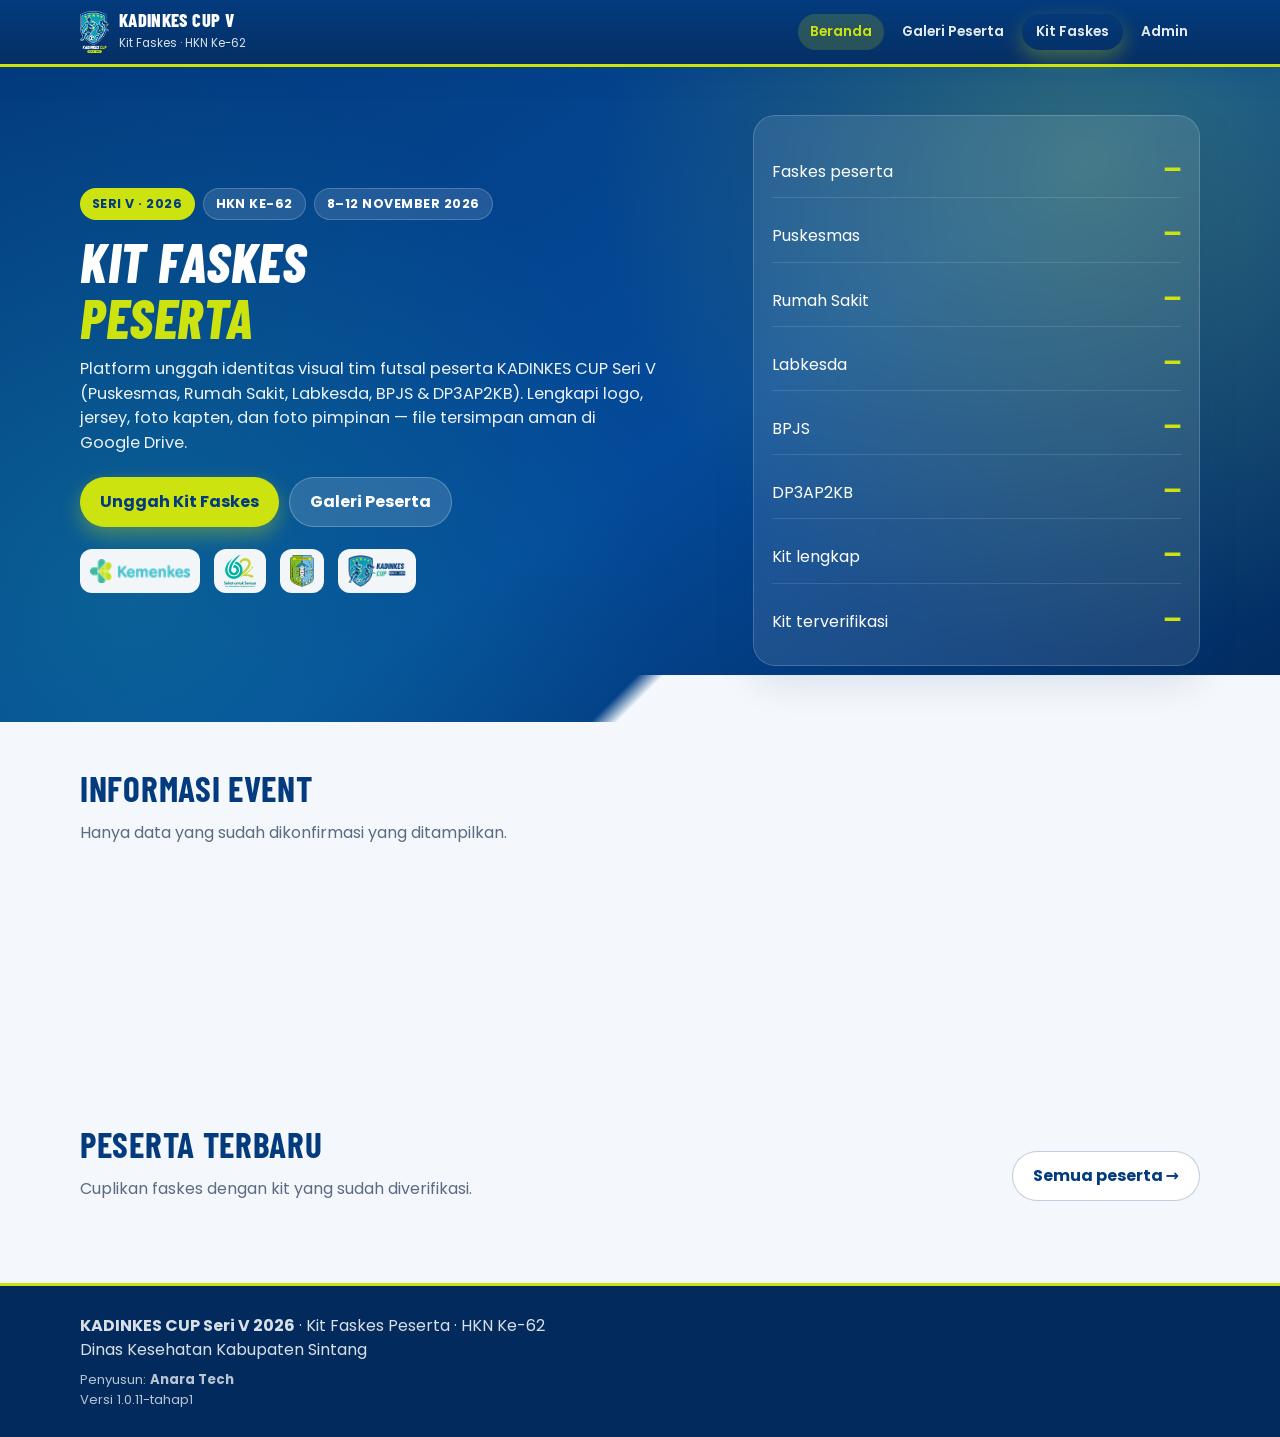
==== index.html @ 978734a3 "v1.0.11: admin Edit data+gambar (PIN) + Ganti/Hapus gambar" ====
<!doctype html>
<html lang="id">
<head>
<meta charset="utf-8">
<meta name="viewport" content="width=device-width,initial-scale=1,viewport-fit=cover">
<meta name="theme-color" content="#033B7E">
<meta http-equiv="Cache-Control" content="no-cache, no-store, must-revalidate">
<meta http-equiv="Pragma" content="no-cache">
<meta http-equiv="Expires" content="0">
<meta name="description" content="Kit Faskes Peserta KADINKES CUP Seri V 2026 — unggah logo, jersey, foto kapten & multi kepala/pimpinan">
<title>Kit Faskes · KADINKES CUP Seri V 2026</title>
<link rel="preconnect" href="https://fonts.googleapis.com">
<link rel="preconnect" href="https://fonts.gstatic.com" crossorigin>
<link href="https://fonts.googleapis.com/css2?family=Barlow+Condensed:ital,wght@0,600;0,800;1,800&family=Poppins:wght@400;500;600;700&display=swap" rel="stylesheet">
<link rel="stylesheet" href="css/app.css?v=1.0.11">
<link rel="icon" href="icons/favicon.png" type="image/png">
<link rel="apple-touch-icon" href="icons/icon-192.png">
<link rel="manifest" href="manifest.webmanifest">
</head>
<body>
<div id="demoBanner" class="demo-banner" hidden>MODE DEMO / CONTOH — data tidak tersimpan ke server. Hubungkan API Apps Script untuk produksi.</div>

<header class="topbar">
  <div class="container topbar-inner">
    <a class="brand" href="#/" data-nav>
      <img src="assets/kc5_sm.png" alt="Logo KADINKES CUP">
      <div class="brand-text">
        <strong>KADINKES CUP V</strong>
        <span>Kit Faskes · HKN Ke-62</span>
      </div>
    </a>
    <button class="menu-toggle" id="menuToggle" type="button" aria-label="Menu">☰</button>
    <nav class="nav-links" id="navLinks">
      <a href="#/" data-nav>Beranda</a>
      <a href="#/galeri" data-nav>Galeri Peserta</a>
      <a href="#/kit" data-nav class="btn btn-primary" style="padding:8px 14px">Kit Faskes</a>
      <a href="admin.html">Admin</a>
    </nav>
  </div>
</header>

<main>
  <!-- BERANDA -->
  <section class="view active" id="view-home">
    <div class="hero">
      <div class="container hero-grid">
        <div>
          <div class="pill-row">
            <span class="pill">Seri V · 2026</span>
            <span class="pill ghost">HKN Ke-62</span>
            <span class="pill ghost" id="pillTanggal">8–12 November 2026</span>
          </div>
          <h1>Kit Faskes<br><em>Peserta</em></h1>
          <p class="lead" id="heroLead">
            Platform unggah identitas visual tim futsal peserta KADINKES CUP Seri V
            (Puskesmas, Rumah Sakit, Labkesda, BPJS &amp; DP3AP2KB). Lengkapi logo, jersey, foto kapten,
            dan foto pimpinan — file tersimpan aman di Google Drive.
          </p>
          <div class="hero-actions">
            <a class="btn btn-primary" href="#/kit" data-nav>Unggah Kit Faskes</a>
            <a class="btn btn-secondary" href="#/galeri" data-nav>Galeri Peserta</a>
          </div>
          <div class="logo-strip" aria-label="Logo mitra">
            <img src="assets/kemenkes_sm.png" alt="Kemenkes">
            <img src="assets/hkn62_sm.png" alt="HKN Ke-62 — Sehat untuk Semua">
            <img src="assets/sintang_sm.png" alt="Pemda Sintang">
            <img src="assets/kc5_h_sm.png" alt="KADINKES CUP">
          </div>
        </div>
        <aside class="hero-card reveal in">
          <div class="stat"><span>Faskes peserta</span><b id="statTotal">—</b></div>
          <div class="stat"><span>Puskesmas</span><b id="statPk">—</b></div>
          <div class="stat"><span>Rumah Sakit</span><b id="statRs">—</b></div>
          <div class="stat"><span>Labkesda</span><b id="statLabkesda">—</b></div>
          <div class="stat"><span>BPJS</span><b id="statBpjs">—</b></div>
          <div class="stat"><span>DP3AP2KB</span><b id="statDp3">—</b></div>
          <div class="stat"><span>Kit lengkap</span><b id="statKit">—</b></div>
          <div class="stat"><span>Kit terverifikasi</span><b id="statOk">—</b></div>
        </aside>
      </div>
    </div>

    <section class="block">
      <div class="container">
        <div class="section-head">
          <h2>Informasi Event</h2>
          <p>Hanya data yang sudah dikonfirmasi yang ditampilkan.</p>
        </div>
        <div class="grid-3 stagger">
          <article class="feature reveal">
            <div class="ico">01</div>
            <h3>Tanggal</h3>
            <p id="infoTanggal"><strong>8–12 November 2026</strong><br>Jadwal pertandingan utama: 8 &amp; 9 November 2026.</p>
          </article>
          <article class="feature reveal">
            <div class="ico">02</div>
            <h3>Peserta</h3>
            <p>Tim futsal dari <strong>Puskesmas</strong>, <strong>Rumah Sakit</strong>, <strong>Labkesda</strong>, <strong>BPJS</strong>, dan <strong>DP3AP2KB</strong> peserta KADINKES CUP.</p>
          </article>
          <article class="feature reveal">
            <div class="ico">03</div>
            <h3>Isi Kit Faskes</h3>
            <p>Wajib: logo tim, jersey utama, foto kapten, foto kepala/pimpinan (bisa lebih dari satu untuk tim gabungan). Opsional: jersey cadangan.</p>
          </article>
        </div>
      </div>
    </section>

    <section class="block" style="padding-top:0">
      <div class="container">
        <div class="section-head" style="display:flex;justify-content:space-between;align-items:end;gap:12px;flex-wrap:wrap">
          <div>
            <h2>Peserta Terbaru</h2>
            <p>Cuplikan faskes dengan kit yang sudah diverifikasi.</p>
          </div>
          <a class="btn btn-outline" href="#/galeri" data-nav>Semua peserta →</a>
        </div>
        <div class="grid-3 stagger" id="homeTeams"></div>
      </div>
    </section>
  </section>

  <!-- GALERI -->
  <section class="view" id="view-galeri">
    <section class="block">
      <div class="container">
        <div class="section-head">
          <h2>Galeri Peserta</h2>
          <p>Cari faskes dan lihat kelengkapan kit.</p>
        </div>
        <div class="form-card" style="margin-bottom:16px">
          <div class="form-grid">
            <label class="field">Cari nama tim / instansi
              <input type="text" id="qSearch" placeholder="Ketik untuk mencari…">
            </label>
            <label class="field">Jenis instansi
              <select id="qJenis">
                <option value="">Semua</option>
                <option value="Puskesmas">Puskesmas</option>
                <option value="RS">Rumah Sakit</option>
                <option value="Labkesda">Labkesda</option>
                <option value="BPJS">BPJS</option>
                <option value="DP3AP2KB">DP3AP2KB</option>
              </select>
            </label>
            <label class="field">Kategori tim
              <select id="qKategori">
                <option value="">Semua</option>
                <option value="Putra">Putra</option>
                <option value="Putri">Putri</option>
                <option value="__empty">Belum diisi</option>
              </select>
            </label>
          </div>
        </div>
        <div class="grid-3 stagger" id="galeriTeams"></div>
        <div class="empty" id="galeriEmpty" hidden>Belum ada peserta yang cocok.</div>
      </div>
    </section>
  </section>

  <!-- DETAIL -->
  <section class="view" id="view-detail">
    <section class="block">
      <div class="container" id="detailBox">
        <div class="empty">Memuat detail kit…</div>
      </div>
    </section>
  </section>


  <!-- KIT FORM -->
  <section class="view" id="view-daftar">
    <section class="block">
      <div class="container" style="max-width:min(860px,100%)">
        <div class="section-head">
          <h2>Formulir Kit Faskes</h2>
          <p>Unggah atau perbarui identitas visual tim. Foto dikompres di perangkat Anda sebelum dikirim.</p>
        </div>
        <div class="alert alert-info" id="daftarHint">
          Unggah kit baru, atau buka <strong>Galeri → Edit Kit</strong> untuk memperbarui data selama belum diverifikasi (tanpa data ganda).
        </div>
        <form class="form-card" id="formDaftar" novalidate>
          <input type="hidden" name="teamId" id="teamId" value="">
          <div class="form-grid">
            <label class="field">Jenis instansi *
              <select name="jenisInstansi" required>
                <option value="">— pilih —</option>
                <option value="Puskesmas">Puskesmas</option>
                <option value="RS">Rumah Sakit</option>
                <option value="Labkesda">Labkesda</option>
                <option value="BPJS">BPJS</option>
                <option value="DP3AP2KB">DP3AP2KB</option>
              </select>
            </label>
            <label class="field">Nama instansi *
              <input type="text" name="namaInstansi" required maxlength="120" placeholder="UPTD Puskesmas / RSUD …">
            </label>
            <label class="field">Nama tim *
              <input type="text" name="namaTim" required maxlength="80" placeholder="Contoh: FC Nakes …">
            </label>
            <label class="field">Kategori tim *
              <select name="kategoriTim" id="kategoriTim" required>
                <option value="">— pilih —</option>
                <option value="Putra">Putra</option>
                <option value="Putri">Putri (Wanita)</option>
              </select>
              <span class="hint">Wajib. Tim putri pilih Putri.</span>
            </label>
            <label class="field">Nama kapten *
              <input type="text" name="namaKapten" required maxlength="80">
            </label>
            <label class="field">Nama kontak / manajer *
              <input type="text" name="kontakNama" required maxlength="80">
            </label>
            <label class="field">Nomor WA kontak *
              <input type="tel" name="kontakWA" required maxlength="20" placeholder="08xxxxxxxxxx">
              <span class="hint">Aktif untuk konfirmasi panitia</span>
            </label>
            <label class="field">Warna jersey utama
              <input type="text" name="warnaJersey" maxlength="60" placeholder="Navy & Lime">
            </label>
            <label class="field full">Catatan (opsional)
              <input type="text" name="catatan" maxlength="200" placeholder="Catatan tambahan — mis. keterangan tim putri, dll.">
              <span class="hint">Bukan pengganti Kategori Tim. Untuk catatan bebas (termasuk info tim putri).</span>
            </label>

            <div class="full kepala-section">
              <div class="kepala-head">
                <strong style="color:var(--navy)">Kepala / Pimpinan (bisa lebih dari satu)</strong>
                <span class="hint" style="display:block;margin-top:4px">Untuk tim gabungan, tambah pimpinan tiap faskes asal. Maksimal 5.</span>
              </div>
              <label class="check-row" style="margin:10px 0 8px">
                <input type="checkbox" name="timGabungan" id="chkTimGabungan" value="1">
                <span>Tim gabungan (lebih dari satu faskes/instansi)</span>
              </label>
              <label class="field full" id="anggotaWrap" hidden>
                Daftar faskes / instansi anggota *
                <textarea name="anggotaFaskes" id="anggotaFaskes" rows="2" maxlength="400" placeholder="Contoh: Puskesmas A, Puskesmas B, RS C"></textarea>
                <span class="hint">Tampil di kartu &amp; detail kit</span>
              </label>
              <div id="kepalaList" class="kepala-list" aria-live="polite"></div>
              <button type="button" class="btn btn-outline" id="btnAddKepala" style="margin-top:8px">+ Tambah Kepala/Pimpinan</button>
            </div>

            <div class="full"><strong style="color:var(--navy)">Unggah aset kit</strong>
              <span style="display:block;color:var(--muted);font-size:.82rem;font-weight:500">JPG/PNG/WebP · dikompres otomatis (maks ±1600px). Saat memperbarui, kosongkan file yang tidak diubah.</span>
            </div>

            <div class="upload" data-upload="fotoKapten">
              <img class="preview" alt="Preview kapten">
              <div class="lbl">📷 Foto Kapten *</div>
              <div class="name"></div>
              <input type="file" accept="image/jpeg,image/png,image/webp">
              <div class="progress"><i></i></div>
            </div>
            <div class="upload" data-upload="logo">
              <img class="preview" alt="Preview logo">
              <div class="lbl">🛡️ Logo Tim * (PNG transparan boleh)</div>
              <div class="name"></div>
              <input type="file" accept="image/jpeg,image/png,image/webp">
              <div class="progress"><i></i></div>
            </div>
            <div class="upload" data-upload="jerseyUtama">
              <img class="preview" alt="Preview jersey">
              <div class="lbl">👕 Foto / Desain Jersey Utama *</div>
              <div class="name"></div>
              <input type="file" accept="image/jpeg,image/png,image/webp">
              <div class="progress"><i></i></div>
            </div>
            <div class="upload" data-upload="jerseyCadangan">
              <img class="preview" alt="Preview jersey cadangan">
              <div class="lbl">👕 Jersey Cadangan (opsional)</div>
              <div class="name"></div>
              <input type="file" accept="image/jpeg,image/png,image/webp">
              <div class="progress"><i></i></div>
            </div>

          </div>

          <div id="formMsg" hidden></div>
          <div class="form-actions">
            <button type="submit" class="btn btn-navy" id="btnSubmit">Kirim Kit Faskes</button>
            <button type="reset" class="btn btn-outline" id="btnReset">Reset</button>
          </div>
        </form>
      </div>
    </section>
  </section>
</main>

<footer class="footer">
  <div class="container">
    <strong>KADINKES CUP Seri V 2026</strong> · Kit Faskes Peserta · HKN Ke-62<br>
    Dinas Kesehatan Kabupaten Sintang
    <div class="credits">
      Penyusun: <strong>Anara Tech</strong><br>
      Versi <span id="versiLabel">1.0.11</span>
    </div>
  </div>
</footer>

<script src="js/config.js?v=1.0.11"></script>
<script src="js/demo-data.js?v=1.0.11"></script>
<script src="js/api.js?v=1.0.11"></script>
<script src="js/app.js?v=1.0.11"></script>
</body>
</html>
---- css/app.css ----
/* KADINKES CUP Seri V — Futsal Tim App
   Palet: navy #033B7E · lime #CCE310 · teal #1AA6A0 */
:root {
  --navy: #033B7E;
  --navy-2: #052f63;
  --navy-deep: #022a5c;
  --lime: #CCE310;
  --lime-2: #b8cd0e;
  --teal: #1AA6A0;
  --teal-hkn: #02B7A5;
  --white: #ffffff;
  --fog: #f4f7fb;
  --ink: #0f1b2d;
  --muted: #5b6b82;
  --line: rgba(3, 59, 126, 0.12);
  --card: #ffffff;
  --danger: #d64545;
  --ok: #1a9f6a;
  --warn: #d4a017;
  --radius: 18px;
  --shadow: 0 12px 40px rgba(3, 59, 126, 0.14);
  --font: 'Poppins', system-ui, -apple-system, Segoe UI, Roboto, sans-serif;
  --display: 'Barlow Condensed', 'Poppins', sans-serif;
  --safe-b: env(safe-area-inset-bottom, 0px);
  --nav-h: 64px;
}
*, *::before, *::after { box-sizing: border-box; }
html {
  scroll-behavior: smooth;
  max-width: 100%;
  overflow-x: clip;
}
body {
  margin: 0;
  font-family: var(--font);
  color: var(--ink);
  background: var(--fog);
  line-height: 1.5;
  -webkit-font-smoothing: antialiased;
  max-width: 100%;
  overflow-x: clip;
  width: 100%;
}
img { max-width: 100%; height: auto; display: block; }
a { color: var(--teal); text-decoration: none; }
button, input, select, textarea { font: inherit; max-width: 100%; }
.container {
  width: min(1120px, calc(100% - 24px));
  max-width: 100%;
  margin: 0 auto;
  padding-left: 0;
  padding-right: 0;
}
.container > * { max-width: 100%; }
main, .view, section.block { max-width: 100%; overflow-x: clip; }

/* Top bar */
.topbar {
  position: sticky; top: 0; z-index: 50;
  background: linear-gradient(180deg, var(--navy) 0%, var(--navy-2) 100%);
  color: var(--white);
  border-bottom: 3px solid var(--lime);
  box-shadow: 0 8px 24px rgba(3,59,126,.25);
}
.topbar-inner {
  display: flex; align-items: center; gap: 12px;
  padding: 10px 0; min-height: 64px;
}
.brand {
  display: flex; align-items: center; gap: 10px; flex: 1; min-width: 0;
  color: inherit; text-decoration: none;
}
.brand img { height: 42px; width: auto; }
.brand-text { min-width: 0; }
.brand-text strong {
  display: block; font-family: var(--display); font-size: 1.15rem;
  letter-spacing: .02em; font-weight: 800; line-height: 1.1;
  white-space: nowrap; overflow: hidden; text-overflow: ellipsis;
}
.brand-text span { font-size: .72rem; opacity: .85; }
.nav-links { display: flex; gap: 6px; flex-wrap: wrap; }
.nav-links a, .nav-links button.linkish {
  color: var(--white); background: transparent; border: 0;
  padding: 8px 12px; border-radius: 999px; cursor: pointer;
  font-weight: 600; font-size: .86rem; opacity: .9;
}
.nav-links a:hover, .nav-links a.active, .nav-links button.linkish:hover {
  background: rgba(204,227,16,.18); color: var(--lime); opacity: 1;
}
.menu-toggle {
  display: none; background: rgba(255,255,255,.1); border: 1px solid rgba(255,255,255,.2);
  color: #fff; border-radius: 12px; padding: 8px 12px; cursor: pointer;
}

/* Hero */
.hero {
  position: relative; overflow: hidden;
  background:
    radial-gradient(circle at 85% 15%, rgba(204,227,16,.22), transparent 40%),
    radial-gradient(circle at 10% 80%, rgba(26,166,160,.28), transparent 42%),
    linear-gradient(145deg, var(--navy) 0%, #044a9a 55%, var(--navy-deep) 100%);
  color: var(--white);
  padding: 48px 0 56px;
}
.hero::after {
  content: ''; position: absolute; left: 0; right: 0; bottom: -1px; height: 48px;
  background: linear-gradient(135deg, transparent 48%, var(--fog) 50%);
}
.hero-grid {
  display: grid; grid-template-columns: minmax(0, 1.3fr) minmax(0, .9fr); gap: 28px; align-items: center;
  position: relative; z-index: 1;
  max-width: 100%;
}
.pill-row { display: flex; flex-wrap: wrap; gap: 8px; margin-bottom: 14px; }
.pill {
  display: inline-flex; align-items: center; gap: 6px;
  background: var(--lime); color: var(--navy); font-weight: 700;
  font-size: .78rem; padding: 6px 12px; border-radius: 999px;
  text-transform: uppercase; letter-spacing: .04em;
}
.pill.ghost { background: rgba(255,255,255,.12); color: #fff; border: 1px solid rgba(255,255,255,.2); }
.hero h1 {
  font-family: var(--display); font-weight: 800; font-style: italic;
  font-size: clamp(2rem, 5vw, 3.4rem); line-height: 1.02; margin: 0 0 12px;
  text-transform: uppercase; letter-spacing: .01em;
}
.hero h1 em { color: var(--lime); font-style: italic; }
.hero p.lead { font-size: 1.02rem; opacity: .92; max-width: 36rem; margin: 0 0 22px; }
.hero-actions { display: flex; flex-wrap: wrap; gap: 10px; }
.hero-card {
  background: rgba(255,255,255,.1); backdrop-filter: blur(10px);
  border: 1px solid rgba(255,255,255,.18); border-radius: 22px;
  padding: 18px; box-shadow: var(--shadow);
}
.hero-card .stat {
  display: flex; justify-content: space-between; align-items: baseline;
  padding: 10px 0; border-bottom: 1px solid rgba(255,255,255,.12);
}
.hero-card .stat:last-child { border-bottom: 0; }
.hero-card .stat b { font-family: var(--display); font-size: 1.8rem; color: var(--lime); }
.logo-strip {
  display: flex; gap: 14px; align-items: center; justify-content: flex-start;
  margin-top: 22px; flex-wrap: wrap; opacity: .95;
}
.logo-strip img {
  height: 44px; width: auto; max-width: 120px;
  object-fit: contain; object-position: center;
  background: #fff; border-radius: 12px; padding: 6px 10px;
  box-sizing: border-box;
}

/* Buttons */
.btn {
  display: inline-flex; align-items: center; justify-content: center; gap: 8px;
  border: 0; border-radius: 999px; padding: 12px 20px; font-weight: 700;
  cursor: pointer; transition: transform .15s ease, box-shadow .15s ease, opacity .15s;
  text-decoration: none; position: relative;
}
.btn:active { transform: scale(.98); }
.btn-primary { background: var(--lime); color: var(--navy); box-shadow: 0 8px 20px rgba(204,227,16,.35); }
.btn-primary:hover { background: var(--lime-2); }
.btn-secondary { background: rgba(255,255,255,.14); color: #fff; border: 1px solid rgba(255,255,255,.25); }
.btn-navy { background: var(--navy); color: #fff; }
.btn-navy:hover { background: #044a9a; }
.btn-outline {
  background: #fff; color: var(--navy); border: 1.5px solid rgba(3,59,126,.25);
}
.btn-outline:hover { border-color: var(--navy); }
.btn-danger { background: var(--danger); color: #fff; }
.btn:disabled, .btn.is-busy { opacity: .7; cursor: wait; }
.btn-spin {
  width: 14px; height: 14px; border-radius: 50%;
  border: 2px solid currentColor; border-right-color: transparent;
  animation: spin .7s linear infinite; flex: 0 0 auto;
}
@keyframes spin { to { transform: rotate(360deg); } }

/* Sections */
section.block { padding: 40px 0; }
.section-head { margin-bottom: 22px; }
.section-head h2 {
  font-family: var(--display); font-size: clamp(1.6rem, 3vw, 2.2rem);
  margin: 0 0 6px; color: var(--navy); text-transform: uppercase; letter-spacing: .02em;
}
.section-head p { margin: 0; color: var(--muted); }

/* Cards / grid */
.grid-3 { display: grid; grid-template-columns: repeat(3, minmax(0, 1fr)); gap: 16px; }
.grid-2 { display: grid; grid-template-columns: repeat(2, minmax(0, 1fr)); gap: 16px; }
.card {
  background: var(--card); border-radius: var(--radius); box-shadow: var(--shadow);
  border: 1px solid var(--line); overflow: hidden;
  transition: transform .25s ease, box-shadow .25s ease;
  min-width: 0; max-width: 100%;
}
.card:hover { transform: translateY(-3px); box-shadow: 0 16px 44px rgba(3,59,126,.18); }
.team-card .cover {
  height: 120px; background:
    linear-gradient(135deg, var(--navy), var(--teal));
  position: relative; display: flex; align-items: flex-end; padding: 12px;
}
.team-card .logo-badge {
  position: absolute; left: 14px; bottom: -30px;
  width: 88px; height: 88px;
  border-radius: 20px;
  background: #fff;
  border: 3px solid #fff;
  box-shadow: var(--shadow);
  display: flex; align-items: center; justify-content: center;
  padding: 12px;
  overflow: hidden;
  box-sizing: border-box;
}
.team-card .logo-badge img,
.team-card .logo {
  width: 100%; height: 100%;
  max-width: 100%; max-height: 100%;
  object-fit: contain; object-position: center;
  display: block;
  background: transparent; border: 0; padding: 0; margin: 0;
  box-shadow: none; border-radius: 0;
  position: static;
}
.team-card .body { padding: 40px 16px 16px; }
.team-card h3 { margin: 0 0 4px; font-size: 1.05rem; color: var(--navy); }
.team-card .meta { color: var(--muted); font-size: .86rem; margin-bottom: 10px; }
.badge {
  display: inline-flex; align-items: center; gap: 4px;
  font-size: .72rem; font-weight: 700; padding: 4px 10px; border-radius: 999px;
  text-transform: uppercase; letter-spacing: .03em;
}
.badge-ok { background: rgba(26,159,106,.12); color: var(--ok); }
.badge-pending { background: rgba(212,160,23,.15); color: #9a7408; }
.badge-rs { background: rgba(26,166,160,.14); color: var(--teal); }
.badge-pk { background: rgba(3,59,126,.1); color: var(--navy); }
.badge-demo { background: rgba(214,69,69,.12); color: var(--danger); }
.team-mini {
  display: grid; grid-template-columns: 1fr 1fr; gap: 8px; margin-top: 12px;
}
.team-mini figure {
  margin: 0; background: var(--fog); border-radius: 12px; overflow: hidden;
  aspect-ratio: 1; display: flex; align-items: center; justify-content: center;
  border: 1px dashed var(--line); position: relative;
}
.team-mini img { width: 100%; height: 100%; object-fit: cover; }
.team-mini figcaption {
  position: absolute; left: 0; right: 0; bottom: 0;
  background: linear-gradient(transparent, rgba(0,0,0,.65));
  color: #fff; font-size: .68rem; font-weight: 600; padding: 12px 8px 6px;
}
.ph {
  color: var(--muted); font-size: .75rem; font-weight: 600; text-align: center; padding: 8px;
}

/* Reveal animation */
.reveal { opacity: 0; transform: translateY(18px); transition: opacity .55s ease, transform .55s ease; }
.reveal.in { opacity: 1; transform: none; }
.stagger > *:nth-child(1) { transition-delay: .05s; }
.stagger > *:nth-child(2) { transition-delay: .12s; }
.stagger > *:nth-child(3) { transition-delay: .18s; }
.stagger > *:nth-child(4) { transition-delay: .24s; }
.stagger > *:nth-child(5) { transition-delay: .3s; }
.stagger > *:nth-child(6) { transition-delay: .36s; }

/* Info / features */
.feature {
  padding: 18px; border-radius: var(--radius); background: #fff;
  border: 1px solid var(--line); box-shadow: var(--shadow); height: 100%;
}
.feature .ico {
  width: 42px; height: 42px; border-radius: 14px;
  background: linear-gradient(135deg, var(--lime), #e8f56a);
  color: var(--navy); display: grid; place-items: center;
  font-weight: 800; margin-bottom: 12px; font-family: var(--display); font-size: 1.2rem;
}
.feature h3 { margin: 0 0 6px; color: var(--navy); font-size: 1.05rem; }
.feature p { margin: 0; color: var(--muted); font-size: .92rem; }

/* Forms */
.form-card {
  background: #fff; border-radius: 22px; border: 1px solid var(--line);
  box-shadow: var(--shadow); padding: 16px;
  width: 100%; max-width: 100%;
  overflow-x: clip;
}
.form-grid {
  display: grid; grid-template-columns: minmax(0, 1fr) minmax(0, 1fr); gap: 14px;
  width: 100%; max-width: 100%;
}
.form-grid > * { min-width: 0; max-width: 100%; }
.form-grid .full { grid-column: 1 / -1; }
label.field {
  display: flex; flex-direction: column; gap: 6px;
  font-size: .86rem; font-weight: 600; color: var(--navy);
  min-width: 0; max-width: 100%; width: 100%;
}
label.field span.hint { font-weight: 500; color: var(--muted); font-size: .75rem; }
input[type=text], input[type=tel], input[type=number], input[type=password], select, textarea {
  border: 1.5px solid rgba(3,59,126,.18); border-radius: 12px; padding: 11px 12px;
  background: #fff; color: var(--ink); outline: none; transition: border-color .15s, box-shadow .15s;
  width: 100%; max-width: 100%; min-width: 0;
  display: block;
}
input:focus, select:focus, textarea:focus {
  border-color: var(--teal); box-shadow: 0 0 0 3px rgba(26,166,160,.18);
}
.upload {
  border: 1.5px dashed rgba(3,59,126,.28); border-radius: 14px; padding: 12px;
  background: var(--fog); text-align: center; cursor: pointer; position: relative;
  transition: border-color .15s, background .15s;
  width: 100%; max-width: 100%; min-width: 0;
  overflow: hidden;
}
.upload:hover, .upload.drag { border-color: var(--teal); background: rgba(26,166,160,.06); }
.upload input { position: absolute; inset: 0; opacity: 0; cursor: pointer; }
.upload .preview {
  width: 88px; height: 88px; margin: 0 auto 8px; border-radius: 16px; object-fit: cover;
  background: #fff; border: 2px solid #fff; box-shadow: 0 4px 14px rgba(0,0,0,.08);
  display: none;
}
.upload.has-file .preview { display: block; }
.upload .lbl {
  font-size: .84rem; color: var(--muted);
  overflow-wrap: anywhere; word-break: break-word; max-width: 100%;
}
.upload .name {
  font-size: .78rem; color: var(--navy); font-weight: 600; margin-top: 4px;
  overflow-wrap: anywhere; word-break: break-word; max-width: 100%;
}
.progress {
  height: 6px; background: rgba(3,59,126,.1); border-radius: 999px; overflow: hidden; margin-top: 10px; display: none;
}
.progress > i { display: block; height: 100%; width: 0; background: linear-gradient(90deg, var(--teal), var(--lime)); transition: width .25s; }
.progress.on { display: block; }
.form-actions { display: flex; flex-wrap: wrap; gap: 10px; margin-top: 18px; align-items: center; }
.alert {
  padding: 12px 14px; border-radius: 12px; font-size: .9rem; margin: 12px 0;
}
.alert-info { background: rgba(26,166,160,.1); color: #0d6e6a; border: 1px solid rgba(26,166,160,.25); }
.alert-warn { background: rgba(212,160,23,.12); color: #7a5c08; border: 1px solid rgba(212,160,23,.3); }
.alert-ok { background: rgba(26,159,106,.1); color: #0f6b45; border: 1px solid rgba(26,159,106,.25); }
.alert-err { background: rgba(214,69,69,.1); color: #9a2b2b; border: 1px solid rgba(214,69,69,.25); }

/* Players editor */
.players { display: flex; flex-direction: column; gap: 8px; width: 100%; max-width: 100%; min-width: 0; }
.player-row {
  display: grid;
  grid-template-columns: minmax(0, 2fr) minmax(0, 64px) minmax(0, 1.2fr) auto;
  gap: 8px; align-items: center;
  width: 100%; max-width: 100%;
}
.player-row > * { min-width: 0; max-width: 100%; }
.player-row button.x {
  background: rgba(214,69,69,.1); color: var(--danger); border: 0; border-radius: 10px;
  width: 36px; height: 36px; min-width: 36px; cursor: pointer; font-weight: 700;
  flex: 0 0 auto;
}

/* Detail */
.detail-hero {
  background: linear-gradient(135deg, var(--navy), #0556ad); color: #fff;
  border-radius: 22px; padding: 22px; display: grid; grid-template-columns: minmax(0, 108px) minmax(0, 1fr); gap: 18px;
  align-items: center; margin-bottom: 18px;
}
.detail-hero .logo-badge {
  width: 112px; height: 112px; border-radius: 24px;
  background: #fff; padding: 14px;
  display: flex; align-items: center; justify-content: center;
  box-sizing: border-box; overflow: hidden;
  flex: 0 0 auto;
}
.detail-hero .logo-badge img,
.detail-hero img.logo {
  width: 100%; height: 100%;
  max-width: 100%; max-height: 100%;
  object-fit: contain; object-position: center;
  display: block; background: transparent; padding: 0; border: 0;
}
.gallery-4 { display: grid; grid-template-columns: repeat(4, minmax(0, 1fr)); gap: 12px; }
.gallery-4 figure {
  margin: 0; background: #fff; border-radius: 16px; overflow: hidden; border: 1px solid var(--line);
  aspect-ratio: 1; display: flex; align-items: center; justify-content: center; position: relative;
}
.gallery-4 img { width: 100%; height: 100%; object-fit: cover; }
.gallery-4 figcaption {
  position: absolute; left: 0; right: 0; bottom: 0; padding: 10px 8px 6px;
  background: linear-gradient(transparent, rgba(0,0,0,.7)); color: #fff; font-size: .75rem; font-weight: 600;
}

/* Admin */
.admin-wrap { padding: 28px 0 60px; }
.table-wrap { overflow: auto; border-radius: 16px; border: 1px solid var(--line); background: #fff; }
table.data { width: 100%; border-collapse: collapse; min-width: 720px; }
table.data th, table.data td { padding: 12px 14px; text-align: left; border-bottom: 1px solid var(--line); font-size: .9rem; }
table.data th { background: var(--navy); color: #fff; font-weight: 600; position: sticky; top: 0; }
table.data tr:hover td { background: rgba(26,166,160,.05); }

/* Footer */
.footer {
  background: var(--navy-deep); color: rgba(255,255,255,.85); padding: 28px 0 calc(28px + var(--safe-b));
  margin-top: 20px; border-top: 3px solid var(--lime);
}
.footer a { color: var(--lime); }
.footer .credits { font-size: .82rem; opacity: .85; margin-top: 8px; overflow-wrap: anywhere; }
.footer { max-width: 100%; overflow-x: clip; }
.demo-banner {
  background: linear-gradient(90deg, #9a2b2b, #d64545); color: #fff;
  text-align: center; padding: 8px 12px; font-size: .78rem; font-weight: 600;
  overflow-wrap: anywhere; word-break: break-word; max-width: 100%;
}

/* Views */
.view { display: none; animation: fade .35s ease; }
.view.active { display: block; }
@keyframes fade { from { opacity: 0; transform: translateY(6px); } to { opacity: 1; transform: none; } }

.empty {
  text-align: center; padding: 40px 16px; color: var(--muted);
  background: #fff; border-radius: var(--radius); border: 1px dashed var(--line);
}

/* Responsive */
@media (max-width: 900px) {
  .hero-grid, .grid-3, .gallery-4 { grid-template-columns: 1fr 1fr; }
  .form-grid { grid-template-columns: minmax(0, 1fr); }
  .menu-toggle { display: inline-flex; }
  .nav-links {
    display: none; position: absolute; right: 16px; top: 64px;
    flex-direction: column; background: var(--navy-2); padding: 10px;
    border-radius: 16px; border: 1px solid rgba(255,255,255,.15); min-width: 180px;
    box-shadow: var(--shadow);
  }
  .nav-links.open { display: flex; }
  .brand-text strong { font-size: 1rem; }
}
@media (max-width: 640px) {
  .container { width: min(1120px, calc(100% - 20px)); }
  .hero { padding: 28px 0 44px; }
  .hero-grid, .grid-3, .grid-2, .gallery-4, .detail-hero { grid-template-columns: minmax(0, 1fr); }
  .detail-hero { text-align: center; justify-items: center; }
  .form-card { padding: 14px; }
  .form-grid { grid-template-columns: minmax(0, 1fr); gap: 12px; }
  .player-row {
    grid-template-columns: minmax(0, 1fr) minmax(0, 56px) auto;
    gap: 6px;
  }
  .player-row input[data-p="posisi"] { grid-column: 1 / -1; }
  .topbar-inner { position: relative; max-width: 100%; }
  .logo-strip { gap: 8px; }
  .logo-strip img { height: 36px; max-width: 96px; object-fit: contain; }
  .hero-actions { width: 100%; }
  .hero-actions .btn { flex: 1 1 auto; max-width: 100%; }
  .section-head h2 { overflow-wrap: anywhere; }
  .team-card .body { padding: 42px 12px 14px; }
  .btn { max-width: 100%; }
}

@media (max-width: 400px) {
  .container { width: calc(100% - 16px); }
  .form-card { padding: 12px; border-radius: 16px; }
  .brand img { height: 36px; }
  .pill { font-size: .7rem; padding: 5px 10px; }
  .upload { padding: 10px; }
}

@media (prefers-reduced-motion: reduce) {
  .reveal { opacity: 1; transform: none; transition: none; }
}

/* Kit completeness */
.kit-meter { margin: 10px 0 12px; }
.kit-meter-top {
  display: flex; justify-content: space-between; align-items: baseline;
  font-size: .78rem; font-weight: 600; color: var(--muted); margin-bottom: 4px;
}
.kit-meter-top strong { color: var(--navy); font-family: var(--display); font-size: 1rem; }
.kit-meter.kit-ok .kit-meter-top strong { color: var(--ok); }
.kit-meter.kit-warn .kit-meter-top strong { color: #9a7408; }
.kit-track {
  height: 8px; border-radius: 999px; background: rgba(3,59,126,.1); overflow: hidden;
}
.kit-track > i {
  display: block; height: 100%; border-radius: 999px;
  background: linear-gradient(90deg, var(--teal), var(--lime));
  transition: width .35s ease;
}
.kit-meter.kit-warn .kit-track > i {
  background: linear-gradient(90deg, #e0b000, var(--lime));
}
.kit-check {
  list-style: none; margin: 8px 0 0; padding: 0;
  display: grid; grid-template-columns: repeat(4, minmax(0,1fr)); gap: 4px;
  font-size: .68rem; font-weight: 600; color: var(--muted);
}
.kit-check li {
  text-align: center; padding: 4px 2px; border-radius: 8px;
  background: rgba(3,59,126,.06);
}
.kit-check li.yes {
  color: var(--ok); background: rgba(26,159,106,.12);
}
@media (max-width: 640px) {
  .kit-check { grid-template-columns: repeat(2, minmax(0,1fr)); }
}

.badge-bpjs { background: rgba(0, 102, 179, .12); color: #0066b3; }
.badge-dp3 { background: rgba(124, 58, 237, .12); color: #6d28d9; }

/* v1.0.4 — multi kepala / tim gabungan */
.check-row {
  display: flex; align-items: flex-start; gap: 10px;
  font-size: .9rem; font-weight: 600; color: var(--ink);
  cursor: pointer; max-width: 100%;
}
.check-row input { width: 18px; height: 18px; margin-top: 2px; flex: 0 0 auto; accent-color: var(--teal); }
.kepala-section { margin-top: 4px; }
.kepala-list { display: flex; flex-direction: column; gap: 12px; margin-top: 8px; width: 100%; max-width: 100%; }
.kepala-card {
  border: 1px solid var(--line); border-radius: 16px; padding: 12px;
  background: rgba(3,59,126,.03); width: 100%; max-width: 100%; min-width: 0;
}
.kepala-card-top {
  display: flex; justify-content: space-between; align-items: center; margin-bottom: 8px; gap: 8px;
}
.kepala-card-top strong { color: var(--navy); font-size: .92rem; }
.kepala-card .btn-x {
  background: rgba(214,69,69,.1); color: var(--danger); border: 0; border-radius: 10px;
  width: 36px; height: 36px; cursor: pointer; font-weight: 700; font-size: 1.2rem; line-height: 1;
  flex: 0 0 auto;
}
.kepala-fields {
  display: grid; grid-template-columns: minmax(0,1fr) minmax(0,1fr); gap: 10px;
  width: 100%; max-width: 100%;
}
.kepala-fields .upload { grid-column: 1 / -1; }
.badge-gabungan { background: rgba(212,160,23,.16); color: #8a6200; }
.anggota-line { font-size: .8rem; margin-top: 4px; overflow-wrap: anywhere; }
.avatar-stack {
  position: absolute; right: 10px; bottom: 10px;
  display: flex; align-items: center; direction: rtl;
}
.avatar-stack .avatar {
  width: 34px; height: 34px; border-radius: 999px; overflow: hidden;
  border: 2px solid #fff; background: #e8eef6;
  display: inline-flex; align-items: center; justify-content: center;
  margin-left: -10px; box-shadow: 0 2px 8px rgba(0,0,0,.12);
}
.avatar-stack .avatar img { width: 100%; height: 100%; object-fit: cover; display: block; }
.avatar-stack .avatar-ph {
  font-size: .75rem; font-weight: 700; color: var(--navy); direction: ltr;
}
.avatar-stack .avatar-more {
  direction: ltr; font-size: .7rem; font-weight: 700; color: #fff;
  background: var(--navy); border-radius: 999px; padding: 4px 8px; margin-right: 4px;
}
.team-card .cover { position: relative; }
.gallery-kepala {
  display: grid; grid-template-columns: repeat(auto-fill, minmax(140px, 1fr)); gap: 12px;
  width: 100%; max-width: 100%;
}
.gallery-kepala figure {
  margin: 0; background: #fff; border-radius: 16px; overflow: hidden; border: 1px solid var(--line);
  aspect-ratio: 1; display: flex; align-items: center; justify-content: center; position: relative;
}
.gallery-kepala img { width: 100%; height: 100%; object-fit: cover; }
.gallery-kepala figcaption {
  position: absolute; left: 0; right: 0; bottom: 0; padding: 10px 8px 6px;
  background: linear-gradient(transparent, rgba(0,0,0,.72)); color: #fff; font-size: .75rem; font-weight: 600;
  overflow-wrap: anywhere;
}
.gallery-kepala .cap-sub { font-weight: 500; opacity: .9; font-size: .68rem; }
.section-sub {
  margin: 0 0 10px; color: var(--navy); font-family: var(--display);
  text-transform: uppercase; letter-spacing: .02em; font-size: 1.05rem;
}
@media (max-width: 640px) {
  .kepala-fields { grid-template-columns: minmax(0, 1fr); }
  .gallery-kepala { grid-template-columns: repeat(2, minmax(0, 1fr)); }
}
@media (max-width: 400px) {
  .gallery-kepala { grid-template-columns: minmax(0, 1fr); }
}

.badge-labkesda { background: rgba(14, 116, 144, .14); color: #0e7490; }

/* v1.0.6 admin preview / lightbox */
body.modal-open { overflow: hidden; }
.admin-list { display: flex; flex-direction: column; gap: 12px; }
.admin-card {
  background: #fff; border: 1px solid var(--line); border-radius: 16px; padding: 12px;
  display: flex; flex-direction: column; gap: 10px; max-width: 100%;
}
.admin-card-main { display: grid; grid-template-columns: minmax(0, 160px) minmax(0, 1fr); gap: 12px; align-items: start; }
.admin-thumbs { display: grid; grid-template-columns: 1fr 1fr; gap: 4px; }
.admin-thumbs img, .admin-thumb-ph {
  width: 100%; aspect-ratio: 1; object-fit: cover; border-radius: 10px; background: #eef2f7;
}
.admin-thumb-ph {
  display: flex; align-items: center; justify-content: center; font-size: .65rem; color: var(--muted); font-weight: 600;
}
.admin-card-info h3 { margin: 4px 0; font-size: 1.05rem; color: var(--navy); }
.admin-card-badges { display: flex; flex-wrap: wrap; gap: 4px; margin-bottom: 4px; }
.admin-card-actions { display: flex; flex-wrap: wrap; gap: 6px; }
.admin-kit-mini { margin-top: 6px; }
.admin-modal[hidden], .lightbox[hidden] { display: none !important; }
.admin-modal { position: fixed; inset: 0; z-index: 80; }
.admin-modal-backdrop { position: absolute; inset: 0; background: rgba(3,20,50,.55); }
.admin-modal-panel {
  position: absolute; inset: 0; background: #f4f7fb; display: flex; flex-direction: column;
  max-width: 100%; overflow: hidden;
}
@media (min-width: 900px) {
  .admin-modal-panel {
    inset: 24px auto 24px 50%; transform: translateX(-50%);
    width: min(980px, calc(100% - 48px)); border-radius: 18px;
    box-shadow: 0 20px 60px rgba(0,0,0,.25);
  }
  .admin-card-main { grid-template-columns: minmax(0, 180px) minmax(0, 1fr); }
}
.admin-modal-head, .admin-modal-foot {
  display: flex; gap: 10px; flex-wrap: wrap; align-items: center; justify-content: space-between;
  padding: 12px 14px; background: #fff; border-bottom: 1px solid var(--line);
}
.admin-modal-foot { border-bottom: 0; border-top: 1px solid var(--line); align-items: end; }
.admin-modal-sub { font-size: .85rem; color: var(--muted); }
.admin-modal-body { flex: 1; overflow: auto; padding: 14px; -webkit-overflow-scrolling: touch; }
.admin-modal-actions { display: flex; flex-wrap: wrap; gap: 6px; }
.preview-grid { display: grid; grid-template-columns: repeat(auto-fit, minmax(260px, 1fr)); gap: 12px; margin-bottom: 14px; }
.preview-dl { display: grid; gap: 8px; margin: 0; }
.preview-dl > div { display: grid; grid-template-columns: 110px minmax(0,1fr); gap: 8px; font-size: .88rem; }
.preview-dl dt { color: var(--muted); margin: 0; }
.preview-dl dd { margin: 0; overflow-wrap: anywhere; }
.preview-kepala { display: flex; flex-direction: column; gap: 8px; }
.preview-person { display: grid; grid-template-columns: 64px minmax(0,1fr); gap: 10px; align-items: center; }
.preview-person img { width: 64px; height: 64px; object-fit: cover; border-radius: 12px; }
.preview-gallery { display: grid; grid-template-columns: repeat(auto-fill, minmax(140px, 1fr)); gap: 10px; }
.preview-shot { margin: 0; background: #fff; border: 1px solid var(--line); border-radius: 14px; overflow: hidden; }
.preview-shot img { width: 100%; aspect-ratio: 1; object-fit: cover; display: block; }
.preview-shot figcaption {
  display: flex; justify-content: space-between; gap: 6px; align-items: center;
  padding: 8px; font-size: .72rem; font-weight: 600;
}
.preview-shot-acts { display: flex; gap: 6px; align-items: center; }
.lightbox {
  position: fixed; inset: 0; z-index: 90; background: rgba(0,0,0,.88);
  display: flex; flex-direction: column; align-items: center; justify-content: center; gap: 12px; padding: 16px;
}
.lightbox img { max-width: min(96vw, 1100px); max-height: 78vh; object-fit: contain; border-radius: 8px; }
.lightbox-close {
  position: absolute; top: 10px; right: 12px; width: 42px; height: 42px; border: 0; border-radius: 999px;
  background: rgba(255,255,255,.15); color: #fff; font-size: 1.6rem; cursor: pointer;
}
.lightbox-actions { display: flex; gap: 8px; flex-wrap: wrap; justify-content: center; }
.linkish { background: none; border: 0; color: var(--teal); font-weight: 600; cursor: pointer; padding: 0; text-decoration: underline; }
@media (max-width: 640px) {
  .admin-card-main { grid-template-columns: minmax(0, 1fr); }
  .admin-thumbs { grid-template-columns: repeat(4, minmax(0,1fr)); max-width: 100%; }
}


/* Owner summary (cek kode edit) */
.owner-summary {
  background: var(--card);
  border: 1px solid var(--line);
  border-radius: var(--radius);
  box-shadow: var(--shadow);
  padding: 18px;
  min-width: 0;
  animation: ownerIn .35s ease both;
}
@keyframes ownerIn {
  from { opacity: 0; transform: translateY(10px); }
  to { opacity: 1; transform: none; }
}
.owner-summary .owner-top {
  display: flex; gap: 14px; align-items: flex-start; flex-wrap: wrap;
  margin-bottom: 14px;
}
.owner-summary .owner-logo {
  width: 72px; height: 72px; border-radius: 16px; background: #f3f6fb;
  border: 1px solid var(--line); overflow: hidden; flex: 0 0 auto;
  display: grid; place-items: center;
}
.owner-summary .owner-logo img { width: 100%; height: 100%; object-fit: contain; }
.owner-summary .owner-meta { flex: 1; min-width: 0; }
.owner-summary .owner-meta h3 {
  margin: 6px 0 4px; font-family: var(--display); font-size: 1.55rem;
  text-transform: uppercase; color: var(--navy); line-height: 1.15; word-break: break-word;
}
.owner-summary .owner-grid {
  display: grid; grid-template-columns: repeat(2, minmax(0, 1fr)); gap: 10px 14px;
  margin: 12px 0 4px;
}
.owner-summary .owner-kv {
  background: #f7f9fc; border-radius: 12px; padding: 10px 12px; min-width: 0;
  border: 1px solid rgba(3,59,126,.06);
}
.owner-summary .owner-kv span {
  display: block; font-size: .72rem; color: var(--muted); font-weight: 600;
  text-transform: uppercase; letter-spacing: .04em; margin-bottom: 2px;
}
.owner-summary .owner-kv strong {
  display: block; color: var(--ink); font-size: .95rem; word-break: break-word;
}
.owner-thumbs {
  display: grid; grid-template-columns: repeat(4, minmax(0, 1fr)); gap: 10px;
  margin-top: 14px;
}
.owner-thumbs figure {
  margin: 0; background: #f3f6fb; border-radius: 12px; overflow: hidden;
  border: 1px solid var(--line); min-width: 0;
}
.owner-thumbs img, .owner-thumbs .ph {
  width: 100%; aspect-ratio: 1; object-fit: cover; display: block;
}
.owner-thumbs .ph { display: grid; place-items: center; font-size: .72rem; color: var(--muted); text-align: center; padding: 8px; }
.owner-thumbs figcaption {
  font-size: .72rem; padding: 6px 8px; color: var(--muted); text-align: center;
  white-space: nowrap; overflow: hidden; text-overflow: ellipsis;
}
.owner-kepala {
  display: grid; grid-template-columns: repeat(auto-fill, minmax(140px, 1fr)); gap: 10px;
  margin-top: 12px;
}
.owner-kepala figure {
  margin: 0; background: #fff; border: 1px solid var(--line); border-radius: 12px; overflow: hidden;
}
.owner-kepala img, .owner-kepala .ph {
  width: 100%; aspect-ratio: 1; object-fit: cover; display: block;
}
.owner-kepala figcaption { padding: 8px; font-size: .8rem; color: var(--ink); }
.owner-kepala .cap-sub { color: var(--muted); font-size: .72rem; }
@media (max-width: 720px) {
  .owner-summary .owner-grid { grid-template-columns: 1fr; }
  .owner-thumbs { grid-template-columns: repeat(2, minmax(0, 1fr)); }
}
@media (max-width: 390px) {
  .owner-summary { padding: 14px; }
  .owner-summary .owner-meta h3 { font-size: 1.3rem; }
}


/* Admin kode edit */
.kode-box {
  margin-top: 10px;
  padding: 10px 12px;
  border-radius: 12px;
  background: rgba(3,59,126,.05);
  border: 1px solid rgba(3,59,126,.12);
  min-width: 0;
}
.kode-box.kode-missing { background: rgba(212,160,23,.08); border-color: rgba(212,160,23,.28); }
.kode-label {
  font-size: .72rem; font-weight: 700; color: var(--muted);
  text-transform: uppercase; letter-spacing: .04em; margin-bottom: 6px;
}
.kode-row {
  display: flex; flex-wrap: wrap; gap: 8px; align-items: center;
}
.kode-val {
  font-family: ui-monospace, SFMono-Regular, Menlo, Consolas, monospace;
  font-size: .9rem; font-weight: 700; color: var(--navy);
  background: #fff; border: 1px solid var(--line); border-radius: 8px;
  padding: 6px 10px; word-break: break-all; min-width: 0;
}
.kode-missing-txt { color: #7a5c08; font-weight: 600; font-size: .88rem; flex: 1; min-width: 120px; }
.kode-btn { padding: 7px 12px !important; font-size: .82rem !important; }
@media (max-width: 390px) {
  .kode-row { gap: 6px; }
  .kode-btn { flex: 1 1 auto; justify-content: center; }
}


/* Kategori badges */
.badge-putra {
  background: rgba(3,59,126,.12); color: var(--navy); border: 1px solid rgba(3,59,126,.2);
}
.badge-putri {
  background: linear-gradient(135deg, rgba(214,69,140,.16), rgba(168,85,247,.14));
  color: #9d174d; border: 1px solid rgba(190,24,93,.28);
  box-shadow: 0 0 0 1px rgba(255,255,255,.4) inset;
}
.badge-kategori-empty {
  background: rgba(100,116,139,.1); color: #475569; border: 1px dashed rgba(100,116,139,.35);
  font-weight: 600;
}
.pill.putri, .pill-putri {
  background: rgba(236,72,153,.18); color: #fff; border-color: rgba(255,255,255,.25);
}

/* Combobox / autocomplete */
.combo { position: relative; width: 100%; min-width: 0; }
.combo input {
  width: 100%; box-sizing: border-box;
}
.combo-list {
  position: absolute; left: 0; right: 0; top: calc(100% + 4px);
  z-index: 40; margin: 0; padding: 6px; list-style: none;
  max-height: min(280px, 50vh); overflow-y: auto; overflow-x: hidden;
  background: #fff; border: 1px solid var(--line); border-radius: 14px;
  box-shadow: 0 16px 40px rgba(3,59,126,.18);
  animation: comboIn .16s ease both;
}
@keyframes comboIn {
  from { opacity: 0; transform: translateY(-4px); }
  to { opacity: 1; transform: none; }
}
.combo-item {
  display: flex; gap: 10px; align-items: center;
  padding: 8px 10px; border-radius: 10px; cursor: pointer;
  border: 0; width: 100%; background: transparent; text-align: left;
  font: inherit; color: inherit; min-width: 0;
  transition: background .12s ease;
}
.combo-item:hover, .combo-item.is-active, .combo-item[aria-selected="true"] {
  background: rgba(3,59,126,.07);
}
.combo-logo {
  width: 40px; height: 40px; border-radius: 10px; flex: 0 0 auto;
  background: #f3f6fb; border: 1px solid var(--line); overflow: hidden;
  display: grid; place-items: center;
}
.combo-logo img { width: 100%; height: 100%; object-fit: contain; }
.combo-meta { min-width: 0; flex: 1; }
.combo-meta strong {
  display: block; color: var(--navy); font-size: .92rem;
  white-space: nowrap; overflow: hidden; text-overflow: ellipsis;
}
.combo-meta .combo-sub {
  font-size: .75rem; color: var(--muted);
  white-space: nowrap; overflow: hidden; text-overflow: ellipsis;
}
.combo-meta .combo-id {
  font-size: .68rem; color: var(--teal); font-weight: 600;
  font-family: ui-monospace, Menlo, Consolas, monospace;
}
.combo-empty {
  padding: 12px; text-align: center; color: var(--muted); font-size: .85rem;
}
@media (max-width: 390px) {
  .combo-list { max-height: min(240px, 45vh); }
  .combo-logo { width: 36px; height: 36px; }
}


.btn.is-locked { opacity: .65; cursor: not-allowed !important; filter: grayscale(.15); }
.audit-list { margin: 0; padding-left: 18px; font-size: .82rem; color: var(--ink); }
.audit-list li { margin: 0 0 8px; }


/* ===== Admin Edit v1.0.11 ===== */
.admin-edit-panel {
  width: min(920px, 100%);
  max-height: 92vh;
  display: flex;
  flex-direction: column;
}
.admin-edit-panel .admin-modal-body {
  overflow-y: auto;
  -webkit-overflow-scrolling: touch;
  max-height: calc(92vh - 140px);
}
.ae-grid { align-items: start; }
.ae-img-grid {
  display: grid;
  grid-template-columns: repeat(auto-fill, minmax(148px, 1fr));
  gap: 12px;
}
.ae-img {
  background: #fff;
  border: 1px solid var(--line, #d7e0ef);
  border-radius: 14px;
  padding: 10px;
  display: flex;
  flex-direction: column;
  gap: 8px;
  min-width: 0;
}
.ae-img .ae-thumb,
.ae-img .ae-thumb-ph {
  width: 100%;
  aspect-ratio: 1;
  object-fit: cover;
  border-radius: 10px;
  background: #eef3fb;
}
.ae-img .ae-thumb-ph {
  display: grid;
  place-items: center;
  color: var(--muted);
  font-size: .78rem;
  text-align: center;
  padding: 8px;
}
.ae-img .ae-label {
  font-size: .78rem;
  font-weight: 700;
  color: var(--navy);
  line-height: 1.25;
  word-break: break-word;
}
.ae-img-actions {
  display: flex;
  flex-wrap: wrap;
  gap: 6px;
}
.ae-img-actions .btn {
  flex: 1 1 auto;
  min-width: 0;
  padding: .42rem .55rem;
  font-size: .78rem;
}
.ae-kepala-card {
  border: 1px solid var(--line, #d7e0ef);
  border-radius: 12px;
  padding: 10px;
  margin-bottom: 8px;
  background: #f8fbff;
}
@media (max-width: 420px) {
  .admin-edit-panel { max-height: 96vh; border-radius: 16px 16px 0 0; }
  .ae-img-grid { grid-template-columns: repeat(2, minmax(0, 1fr)); gap: 8px; }
  .admin-card-actions { flex-wrap: wrap; }
  .admin-card-actions .btn { flex: 1 1 calc(50% - 6px); }
}
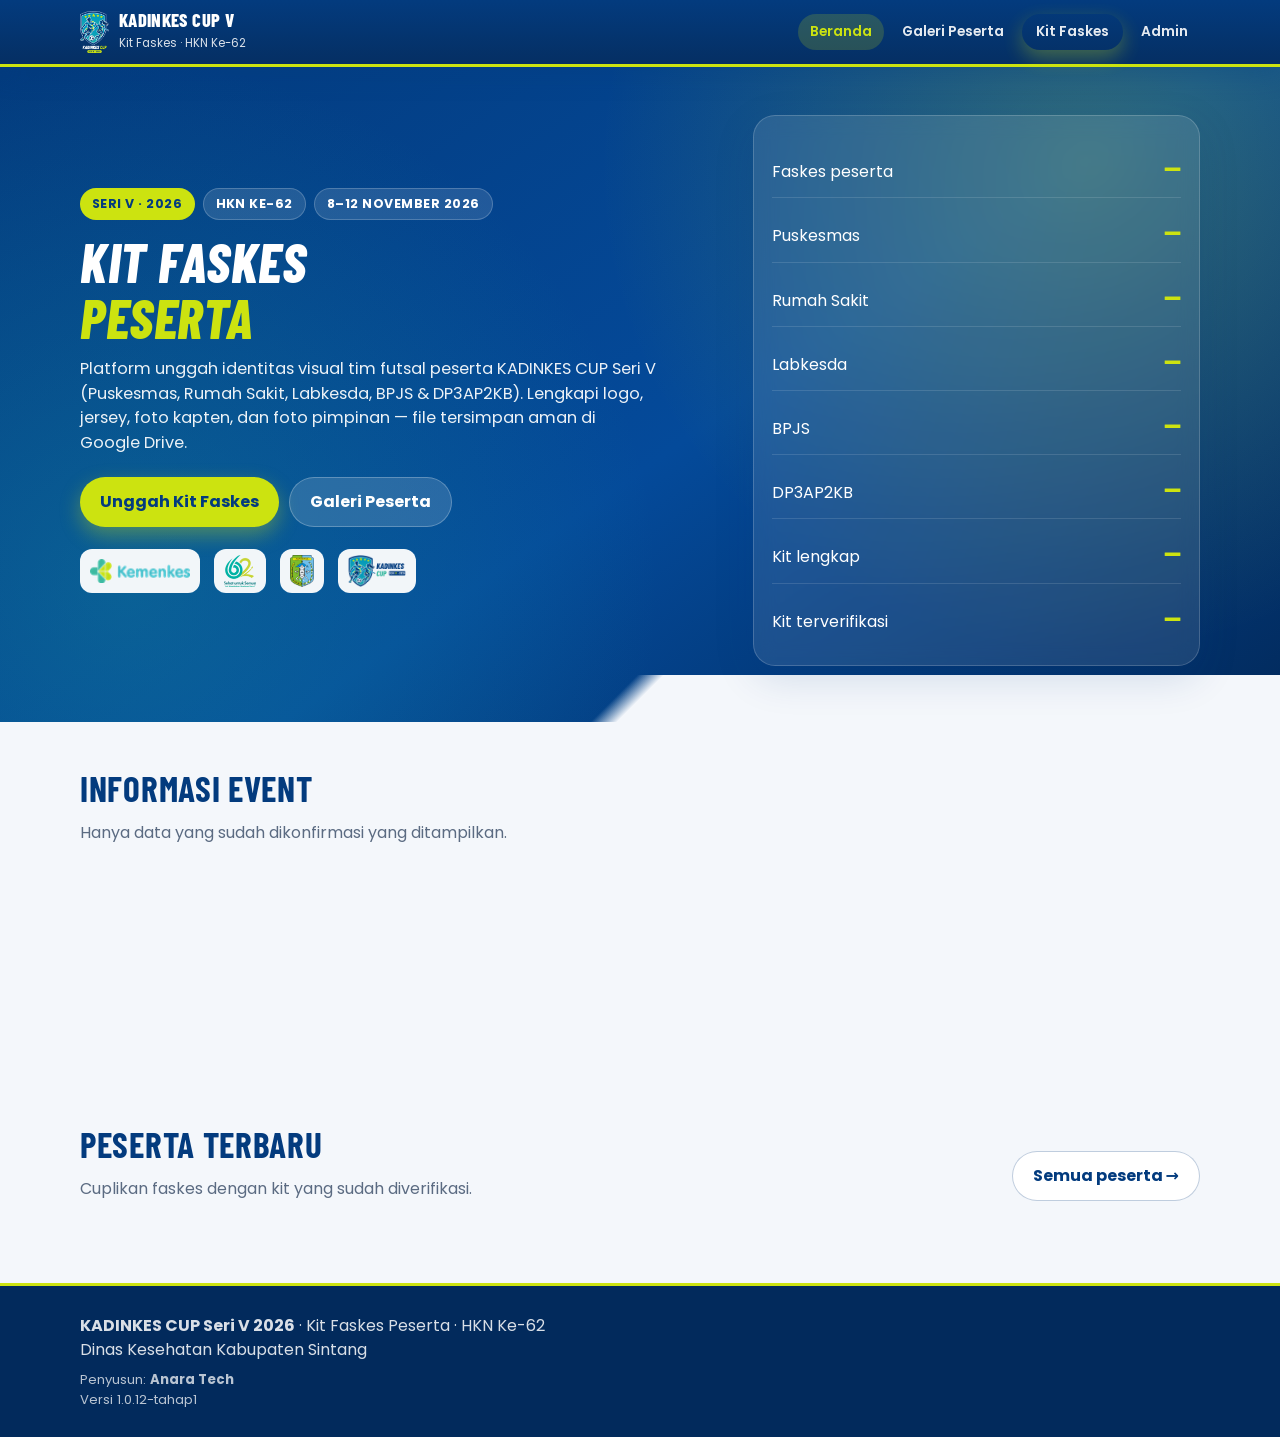
==== commit 072c4112: "v1.0.12: hilangkan teks UI tentang penyimpanan PIN / Script Properties" ====
--- a/index.html
+++ b/index.html
@@ -12,7 +12,7 @@
 <link rel="preconnect" href="https://fonts.googleapis.com">
 <link rel="preconnect" href="https://fonts.gstatic.com" crossorigin>
 <link href="https://fonts.googleapis.com/css2?family=Barlow+Condensed:ital,wght@0,600;0,800;1,800&family=Poppins:wght@400;500;600;700&display=swap" rel="stylesheet">
-<link rel="stylesheet" href="css/app.css?v=1.0.11">
+<link rel="stylesheet" href="css/app.css?v=1.0.12">
 <link rel="icon" href="icons/favicon.png" type="image/png">
 <link rel="apple-touch-icon" href="icons/icon-192.png">
 <link rel="manifest" href="manifest.webmanifest">
@@ -295,14 +295,14 @@
     Dinas Kesehatan Kabupaten Sintang
     <div class="credits">
       Penyusun: <strong>Anara Tech</strong><br>
-      Versi <span id="versiLabel">1.0.11</span>
+      Versi <span id="versiLabel">1.0.12</span>
     </div>
   </div>
 </footer>
 
-<script src="js/config.js?v=1.0.11"></script>
-<script src="js/demo-data.js?v=1.0.11"></script>
-<script src="js/api.js?v=1.0.11"></script>
-<script src="js/app.js?v=1.0.11"></script>
+<script src="js/config.js?v=1.0.12"></script>
+<script src="js/demo-data.js?v=1.0.12"></script>
+<script src="js/api.js?v=1.0.12"></script>
+<script src="js/app.js?v=1.0.12"></script>
 </body>
 </html>
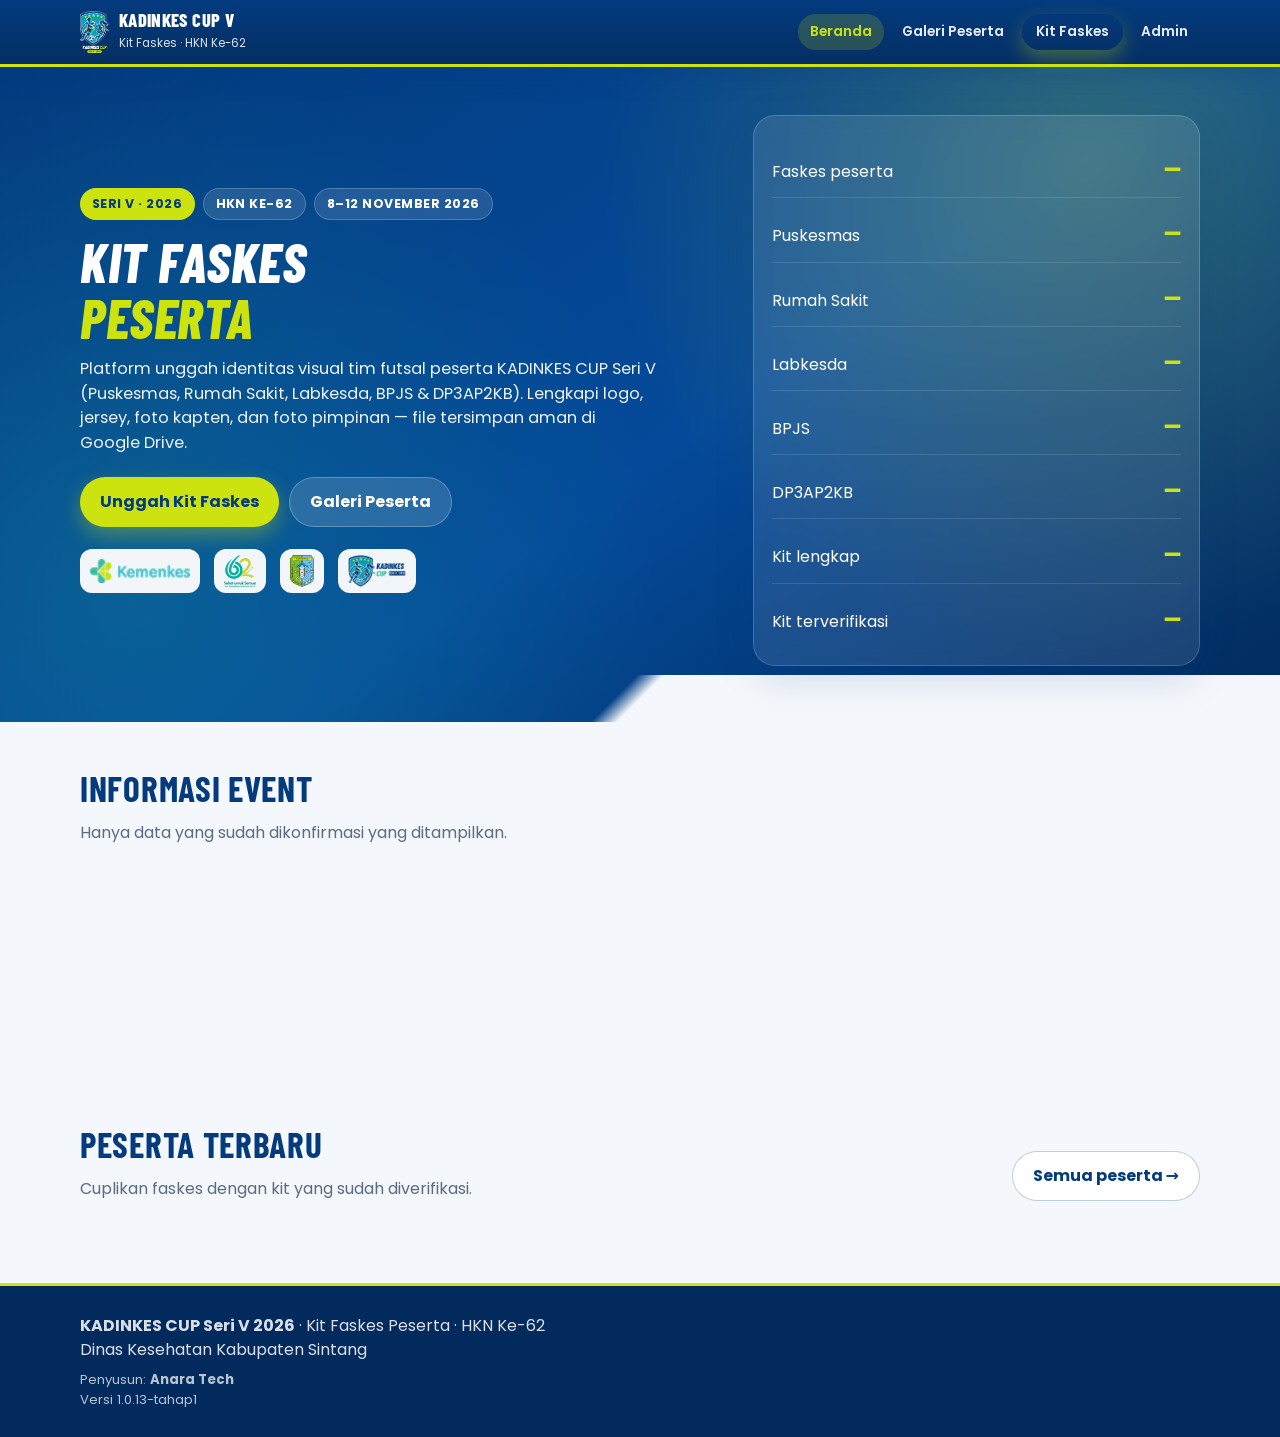
==== commit c5bddb7f: "v1.0.13: admin Unduh PDF Majalah (Putra/Putri, infografis, A4)" ====
--- a/index.html
+++ b/index.html
@@ -12,7 +12,7 @@
 <link rel="preconnect" href="https://fonts.googleapis.com">
 <link rel="preconnect" href="https://fonts.gstatic.com" crossorigin>
 <link href="https://fonts.googleapis.com/css2?family=Barlow+Condensed:ital,wght@0,600;0,800;1,800&family=Poppins:wght@400;500;600;700&display=swap" rel="stylesheet">
-<link rel="stylesheet" href="css/app.css?v=1.0.12">
+<link rel="stylesheet" href="css/app.css?v=1.0.13">
 <link rel="icon" href="icons/favicon.png" type="image/png">
 <link rel="apple-touch-icon" href="icons/icon-192.png">
 <link rel="manifest" href="manifest.webmanifest">
@@ -295,14 +295,14 @@
     Dinas Kesehatan Kabupaten Sintang
     <div class="credits">
       Penyusun: <strong>Anara Tech</strong><br>
-      Versi <span id="versiLabel">1.0.12</span>
+      Versi <span id="versiLabel">1.0.13</span>
     </div>
   </div>
 </footer>
 
-<script src="js/config.js?v=1.0.12"></script>
-<script src="js/demo-data.js?v=1.0.12"></script>
-<script src="js/api.js?v=1.0.12"></script>
-<script src="js/app.js?v=1.0.12"></script>
+<script src="js/config.js?v=1.0.13"></script>
+<script src="js/demo-data.js?v=1.0.13"></script>
+<script src="js/api.js?v=1.0.13"></script>
+<script src="js/app.js?v=1.0.13"></script>
 </body>
 </html>
--- a/css/app.css
+++ b/css/app.css
@@ -923,3 +923,19 @@
   .admin-card-actions { flex-wrap: wrap; }
   .admin-card-actions .btn { flex: 1 1 calc(50% - 6px); }
 }
+
+/* PDF majalah progress */
+.pdf-progress {
+  height: 10px;
+  border-radius: 999px;
+  background: #e8eef8;
+  overflow: hidden;
+}
+.pdf-progress > i {
+  display: block;
+  height: 100%;
+  width: 0%;
+  background: linear-gradient(90deg, #033B7E, #1AA6A0, #CCE310);
+  border-radius: inherit;
+  transition: width .2s ease;
+}
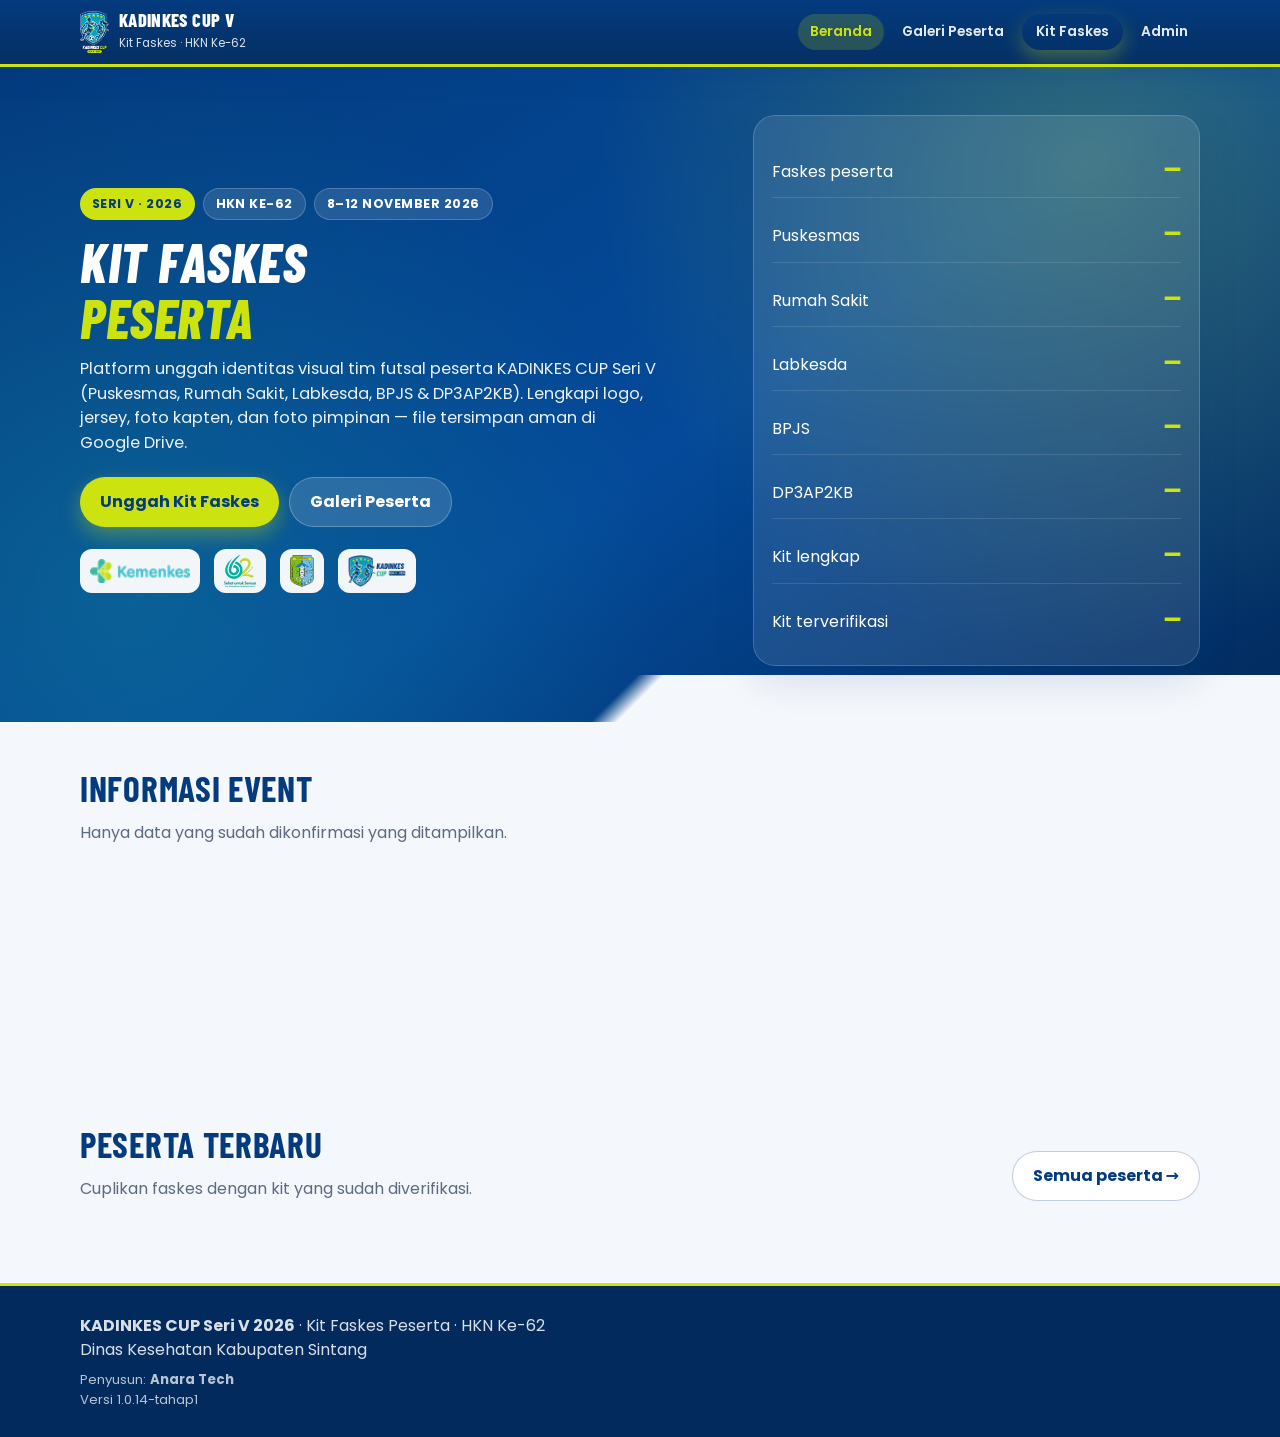
==== commit 50dbd36e: "v1.0.14: perbaiki majalah PDF (sampul, checklist vektor, layout tim)" ====
--- a/index.html
+++ b/index.html
@@ -12,7 +12,7 @@
 <link rel="preconnect" href="https://fonts.googleapis.com">
 <link rel="preconnect" href="https://fonts.gstatic.com" crossorigin>
 <link href="https://fonts.googleapis.com/css2?family=Barlow+Condensed:ital,wght@0,600;0,800;1,800&family=Poppins:wght@400;500;600;700&display=swap" rel="stylesheet">
-<link rel="stylesheet" href="css/app.css?v=1.0.13">
+<link rel="stylesheet" href="css/app.css?v=1.0.14">
 <link rel="icon" href="icons/favicon.png" type="image/png">
 <link rel="apple-touch-icon" href="icons/icon-192.png">
 <link rel="manifest" href="manifest.webmanifest">
@@ -295,14 +295,14 @@
     Dinas Kesehatan Kabupaten Sintang
     <div class="credits">
       Penyusun: <strong>Anara Tech</strong><br>
-      Versi <span id="versiLabel">1.0.13</span>
+      Versi <span id="versiLabel">1.0.14</span>
     </div>
   </div>
 </footer>
 
-<script src="js/config.js?v=1.0.13"></script>
-<script src="js/demo-data.js?v=1.0.13"></script>
-<script src="js/api.js?v=1.0.13"></script>
-<script src="js/app.js?v=1.0.13"></script>
+<script src="js/config.js?v=1.0.14"></script>
+<script src="js/demo-data.js?v=1.0.14"></script>
+<script src="js/api.js?v=1.0.14"></script>
+<script src="js/app.js?v=1.0.14"></script>
 </body>
 </html>
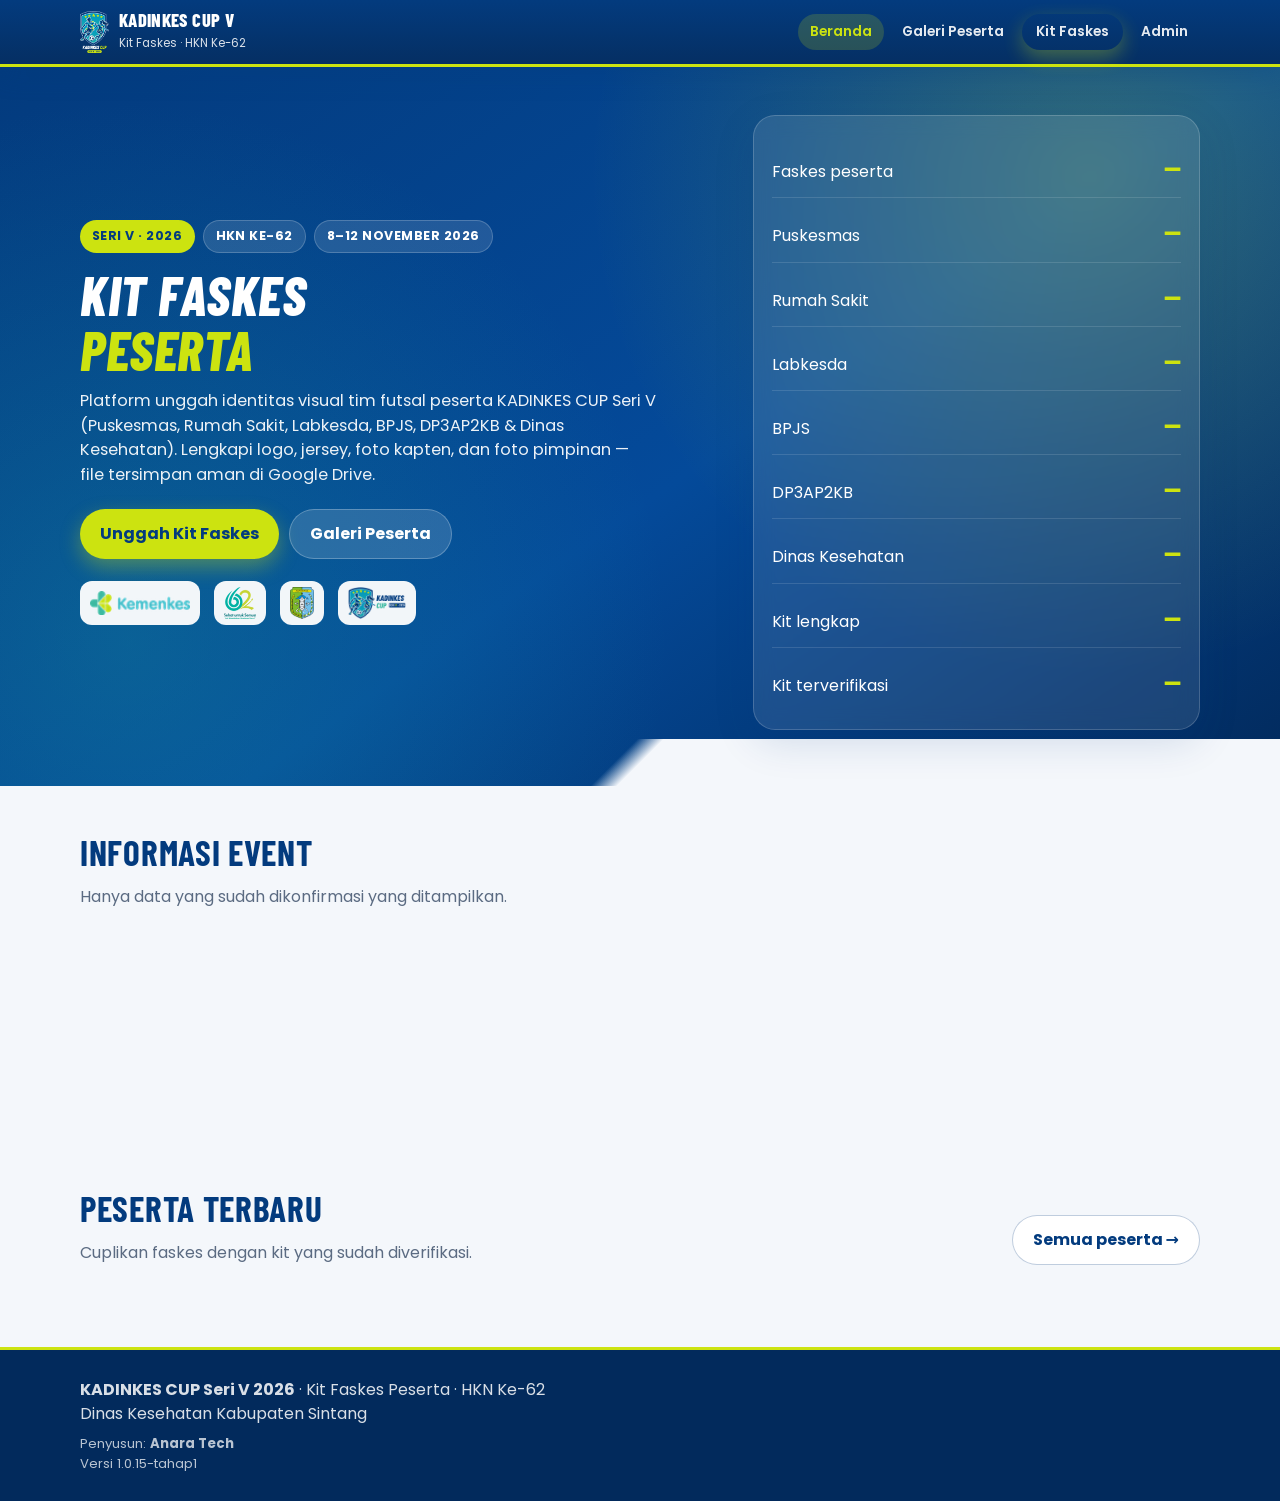
==== commit 80dd9360: "v1.0.15: tambah jenis instansi Dinas Kesehatan" ====
--- a/index.html
+++ b/index.html
@@ -12,7 +12,7 @@
 <link rel="preconnect" href="https://fonts.googleapis.com">
 <link rel="preconnect" href="https://fonts.gstatic.com" crossorigin>
 <link href="https://fonts.googleapis.com/css2?family=Barlow+Condensed:ital,wght@0,600;0,800;1,800&family=Poppins:wght@400;500;600;700&display=swap" rel="stylesheet">
-<link rel="stylesheet" href="css/app.css?v=1.0.14">
+<link rel="stylesheet" href="css/app.css?v=1.0.15">
 <link rel="icon" href="icons/favicon.png" type="image/png">
 <link rel="apple-touch-icon" href="icons/icon-192.png">
 <link rel="manifest" href="manifest.webmanifest">
@@ -53,7 +53,7 @@
           <h1>Kit Faskes<br><em>Peserta</em></h1>
           <p class="lead" id="heroLead">
             Platform unggah identitas visual tim futsal peserta KADINKES CUP Seri V
-            (Puskesmas, Rumah Sakit, Labkesda, BPJS &amp; DP3AP2KB). Lengkapi logo, jersey, foto kapten,
+            (Puskesmas, Rumah Sakit, Labkesda, BPJS, DP3AP2KB &amp; Dinas Kesehatan). Lengkapi logo, jersey, foto kapten,
             dan foto pimpinan — file tersimpan aman di Google Drive.
           </p>
           <div class="hero-actions">
@@ -74,6 +74,7 @@
           <div class="stat"><span>Labkesda</span><b id="statLabkesda">—</b></div>
           <div class="stat"><span>BPJS</span><b id="statBpjs">—</b></div>
           <div class="stat"><span>DP3AP2KB</span><b id="statDp3">—</b></div>
+          <div class="stat"><span>Dinas Kesehatan</span><b id="statDinkes">—</b></div>
           <div class="stat"><span>Kit lengkap</span><b id="statKit">—</b></div>
           <div class="stat"><span>Kit terverifikasi</span><b id="statOk">—</b></div>
         </aside>
@@ -95,7 +96,7 @@
           <article class="feature reveal">
             <div class="ico">02</div>
             <h3>Peserta</h3>
-            <p>Tim futsal dari <strong>Puskesmas</strong>, <strong>Rumah Sakit</strong>, <strong>Labkesda</strong>, <strong>BPJS</strong>, dan <strong>DP3AP2KB</strong> peserta KADINKES CUP.</p>
+            <p>Tim futsal dari <strong>Puskesmas</strong>, <strong>Rumah Sakit</strong>, <strong>Labkesda</strong>, <strong>BPJS</strong>, <strong>DP3AP2KB</strong>, dan <strong>Dinas Kesehatan</strong> peserta KADINKES CUP.</p>
           </article>
           <article class="feature reveal">
             <div class="ico">03</div>
@@ -141,6 +142,7 @@
                 <option value="Labkesda">Labkesda</option>
                 <option value="BPJS">BPJS</option>
                 <option value="DP3AP2KB">DP3AP2KB</option>
+                <option value="Dinkes">Dinas Kesehatan</option>
               </select>
             </label>
             <label class="field">Kategori tim
@@ -191,6 +193,7 @@
                 <option value="Labkesda">Labkesda</option>
                 <option value="BPJS">BPJS</option>
                 <option value="DP3AP2KB">DP3AP2KB</option>
+                <option value="Dinkes">Dinas Kesehatan</option>
               </select>
             </label>
             <label class="field">Nama instansi *
@@ -295,14 +298,14 @@
     Dinas Kesehatan Kabupaten Sintang
     <div class="credits">
       Penyusun: <strong>Anara Tech</strong><br>
-      Versi <span id="versiLabel">1.0.14</span>
+      Versi <span id="versiLabel">1.0.15</span>
     </div>
   </div>
 </footer>
 
-<script src="js/config.js?v=1.0.14"></script>
-<script src="js/demo-data.js?v=1.0.14"></script>
-<script src="js/api.js?v=1.0.14"></script>
-<script src="js/app.js?v=1.0.14"></script>
+<script src="js/config.js?v=1.0.15"></script>
+<script src="js/demo-data.js?v=1.0.15"></script>
+<script src="js/api.js?v=1.0.15"></script>
+<script src="js/app.js?v=1.0.15"></script>
 </body>
 </html>
--- a/css/app.css
+++ b/css/app.css
@@ -939,3 +939,5 @@
   border-radius: inherit;
   transition: width .2s ease;
 }
+
+.badge-dinkes { background: rgba(234, 88, 12, .12); color: #c2410c; }
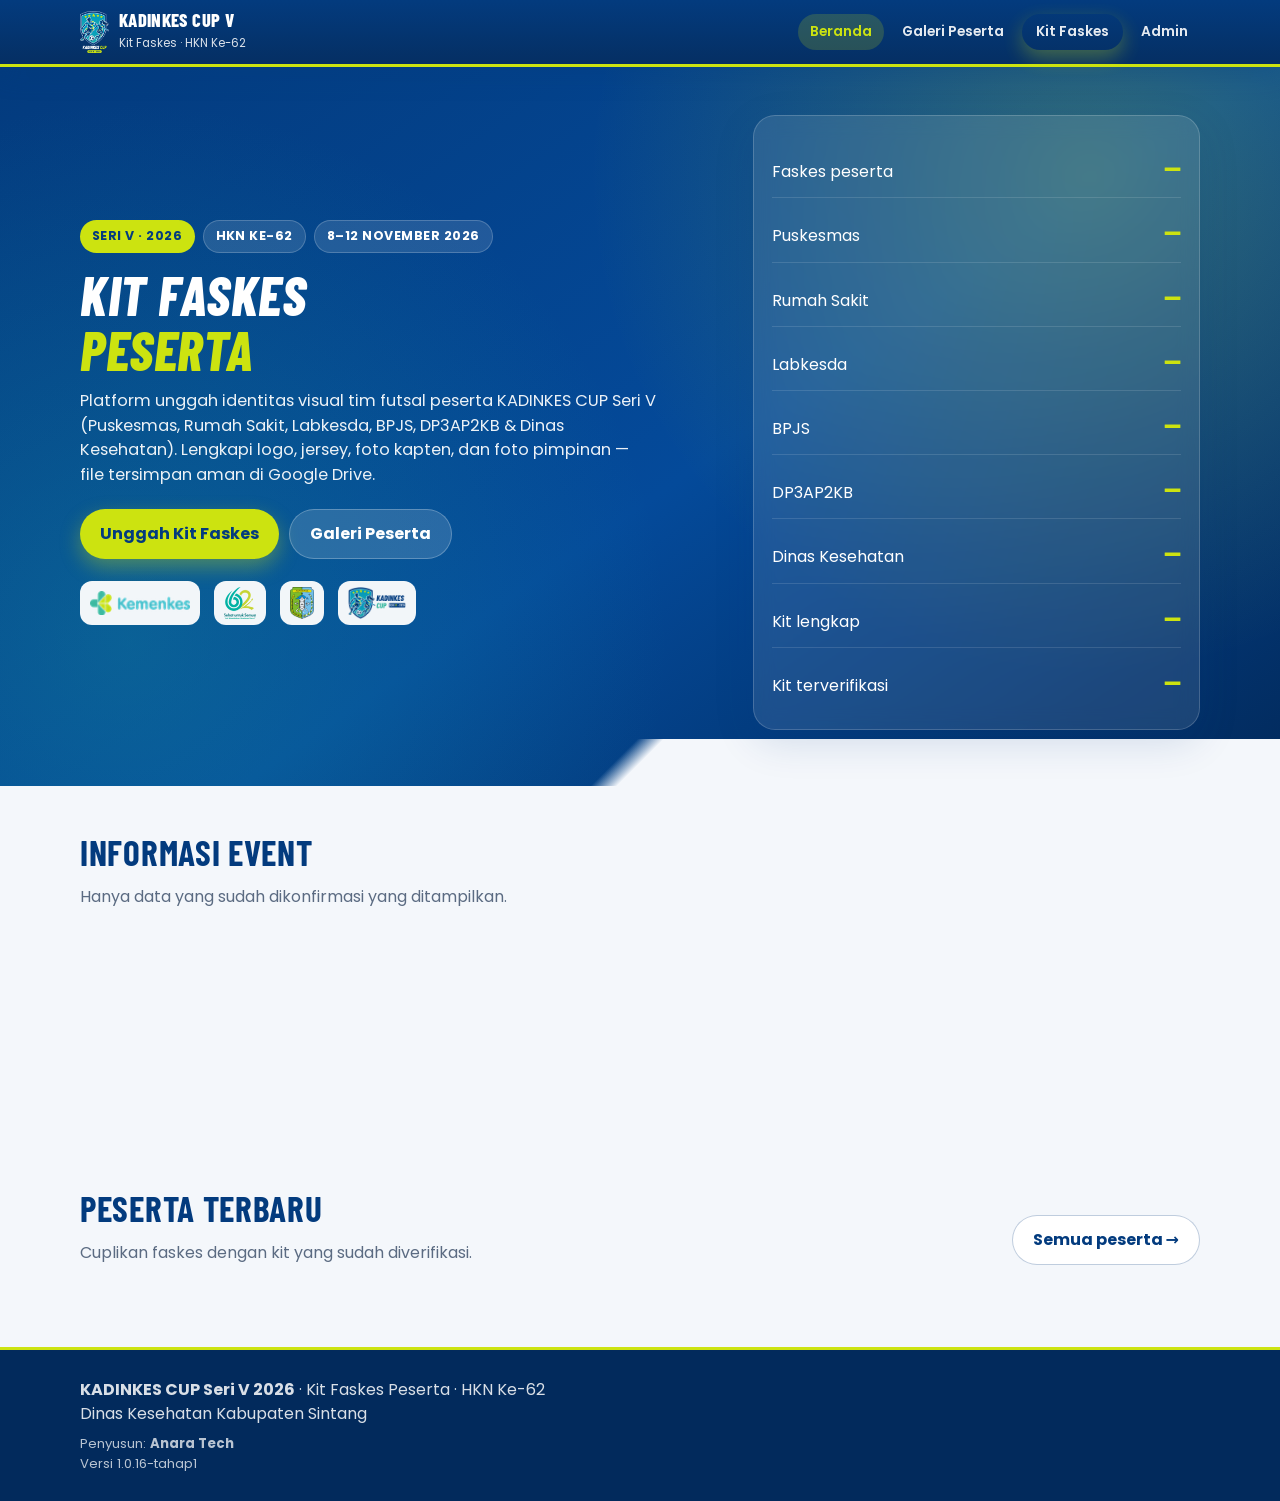
==== commit 1a3f386c: "v1.0.16: lightbox pratinjau foto di galeri publik" ====
--- a/index.html
+++ b/index.html
@@ -12,7 +12,7 @@
 <link rel="preconnect" href="https://fonts.googleapis.com">
 <link rel="preconnect" href="https://fonts.gstatic.com" crossorigin>
 <link href="https://fonts.googleapis.com/css2?family=Barlow+Condensed:ital,wght@0,600;0,800;1,800&family=Poppins:wght@400;500;600;700&display=swap" rel="stylesheet">
-<link rel="stylesheet" href="css/app.css?v=1.0.15">
+<link rel="stylesheet" href="css/app.css?v=1.0.16">
 <link rel="icon" href="icons/favicon.png" type="image/png">
 <link rel="apple-touch-icon" href="icons/icon-192.png">
 <link rel="manifest" href="manifest.webmanifest">
@@ -298,14 +298,15 @@
     Dinas Kesehatan Kabupaten Sintang
     <div class="credits">
       Penyusun: <strong>Anara Tech</strong><br>
-      Versi <span id="versiLabel">1.0.15</span>
+      Versi <span id="versiLabel">1.0.16</span>
     </div>
   </div>
 </footer>
 
-<script src="js/config.js?v=1.0.15"></script>
-<script src="js/demo-data.js?v=1.0.15"></script>
-<script src="js/api.js?v=1.0.15"></script>
-<script src="js/app.js?v=1.0.15"></script>
+<script src="js/config.js?v=1.0.16"></script>
+<script src="js/demo-data.js?v=1.0.16"></script>
+<script src="js/api.js?v=1.0.16"></script>
+<script src="js/lightbox.js?v=1.0.16"></script>
+<script src="js/app.js?v=1.0.16"></script>
 </body>
 </html>
--- a/css/app.css
+++ b/css/app.css
@@ -941,3 +941,51 @@
 }
 
 .badge-dinkes { background: rgba(234, 88, 12, .12); color: #c2410c; }
+
+/* ===== v1.0.16 Lightbox galeri publik ===== */
+[data-lb-team] { cursor: zoom-in; transition: transform .25s ease, filter .25s ease; }
+[data-lb-team]:hover, [data-lb-team]:focus-visible { filter: brightness(1.06); transform: scale(1.03); outline: none; }
+.team-mini figure, .gallery-4 figure, .gallery-kepala figure { position: relative; }
+.team-mini figure:has([data-lb-team])::after, .gallery-4 figure:has([data-lb-team])::after, .gallery-kepala figure:has([data-lb-team])::after {
+  content: ""; position: absolute; top: 8px; right: 8px; width: 28px; height: 28px; border-radius: 50%; pointer-events: none;
+  background: rgba(3,59,126,.82) url("data:image/svg+xml,%3Csvg xmlns='http://www.w3.org/2000/svg' viewBox='0 0 24 24' fill='none' stroke='%23CCE310' stroke-width='2.6' stroke-linecap='round'%3E%3Ccircle cx='11' cy='11' r='6'/%3E%3Cpath d='M20 20l-4-4M8.5 11h5M11 8.5v5'/%3E%3C/svg%3E") center/16px no-repeat;
+  box-shadow: 0 2px 8px rgba(0,0,0,.25);
+}
+html.klb-lock, html.klb-lock body { overflow: hidden; }
+.klb { position: fixed; inset: 0; z-index: 9999; display: grid; grid-template-rows: auto 1fr auto; grid-template-columns: auto 1fr auto;
+  background: radial-gradient(circle at 50% 30%, rgba(26,166,160,.28), transparent 60%), rgba(2,22,52,.94);
+  backdrop-filter: blur(6px); opacity: 0; transition: opacity .22s ease; touch-action: none; color: #fff; }
+.klb.open { opacity: 1; }
+.klb[hidden] { display: none !important; }
+.klb-top { grid-column: 1 / -1; display: flex; justify-content: space-between; align-items: center; padding: 12px 14px; }
+.klb-count { font-weight: 700; letter-spacing: .04em; color: #CCE310; font-size: .95rem; }
+.klb-tools { display: flex; gap: 8px; }
+.klb-btn, .klb-nav { border: 0; border-radius: 999px; display: grid; place-items: center; cursor: pointer; color: #fff;
+  background: rgba(255,255,255,.12); transition: background .2s, transform .2s; }
+.klb-btn { width: 42px; height: 42px; }
+.klb-btn:hover, .klb-nav:hover { background: rgba(204,227,16,.22); }
+.klb-close { background: #CCE310; color: #033B7E; }
+.klb-close:hover { background: #dff04a; transform: rotate(90deg); }
+.klb-nav { width: 48px; height: 48px; align-self: center; margin: 0 10px; }
+.klb.single .klb-nav { visibility: hidden; }
+.klb-stage { position: relative; display: grid; place-items: center; overflow: hidden; min-height: 0; }
+.klb-img { width: min(100%, 760px); height: auto; max-height: 100%; object-fit: contain; filter: drop-shadow(0 18px 40px rgba(0,0,0,.5)); border-radius: 14px; user-select: none;
+  opacity: 0; transform: scale(.92);
+  transition: opacity .25s ease, transform .25s ease; will-change: transform; }
+.klb-img.in { opacity: 1; }
+.klb.zoomed .klb-img { cursor: grab; transition: opacity .25s ease; }
+.klb-spin { position: absolute; width: 46px; height: 46px; border-radius: 50%; border: 4px solid rgba(255,255,255,.18); border-top-color: #CCE310; animation: klbspin .8s linear infinite; }
+@keyframes klbspin { to { transform: rotate(360deg); } }
+.klb-fail { position: absolute; text-align: center; padding: 18px 22px; border-radius: 14px; background: rgba(255,255,255,.1); line-height: 1.6; }
+.klb-fail a { color: #CCE310; font-weight: 700; }
+.klb-cap { grid-column: 1 / -1; text-align: center; padding: 12px 16px calc(16px + env(safe-area-inset-bottom)); display: flex; flex-direction: column; gap: 3px; }
+.klb-cap strong { font-family: var(--display, inherit); text-transform: uppercase; letter-spacing: .03em; font-size: 1.1rem; }
+.klb-cap span { display: inline-block; margin: 0 auto; padding: 3px 12px; border-radius: 999px; background: rgba(26,166,160,.35); border: 1px solid rgba(26,166,160,.7); font-size: .88rem; }
+@media (max-width: 640px) {
+  .klb { grid-template-columns: 1fr; }
+  .klb-stage { grid-column: 1; grid-row: 2; padding: 0 8px; }
+  .klb-nav { position: absolute; bottom: 86px; width: 44px; height: 44px; z-index: 2; }
+  .klb-prev { left: 12px; } .klb-next { right: 12px; }
+  .klb-btn[data-act^="zoom"] { display: none; }
+}
+@media (prefers-reduced-motion: reduce) { .klb, .klb-img { transition: none; } }
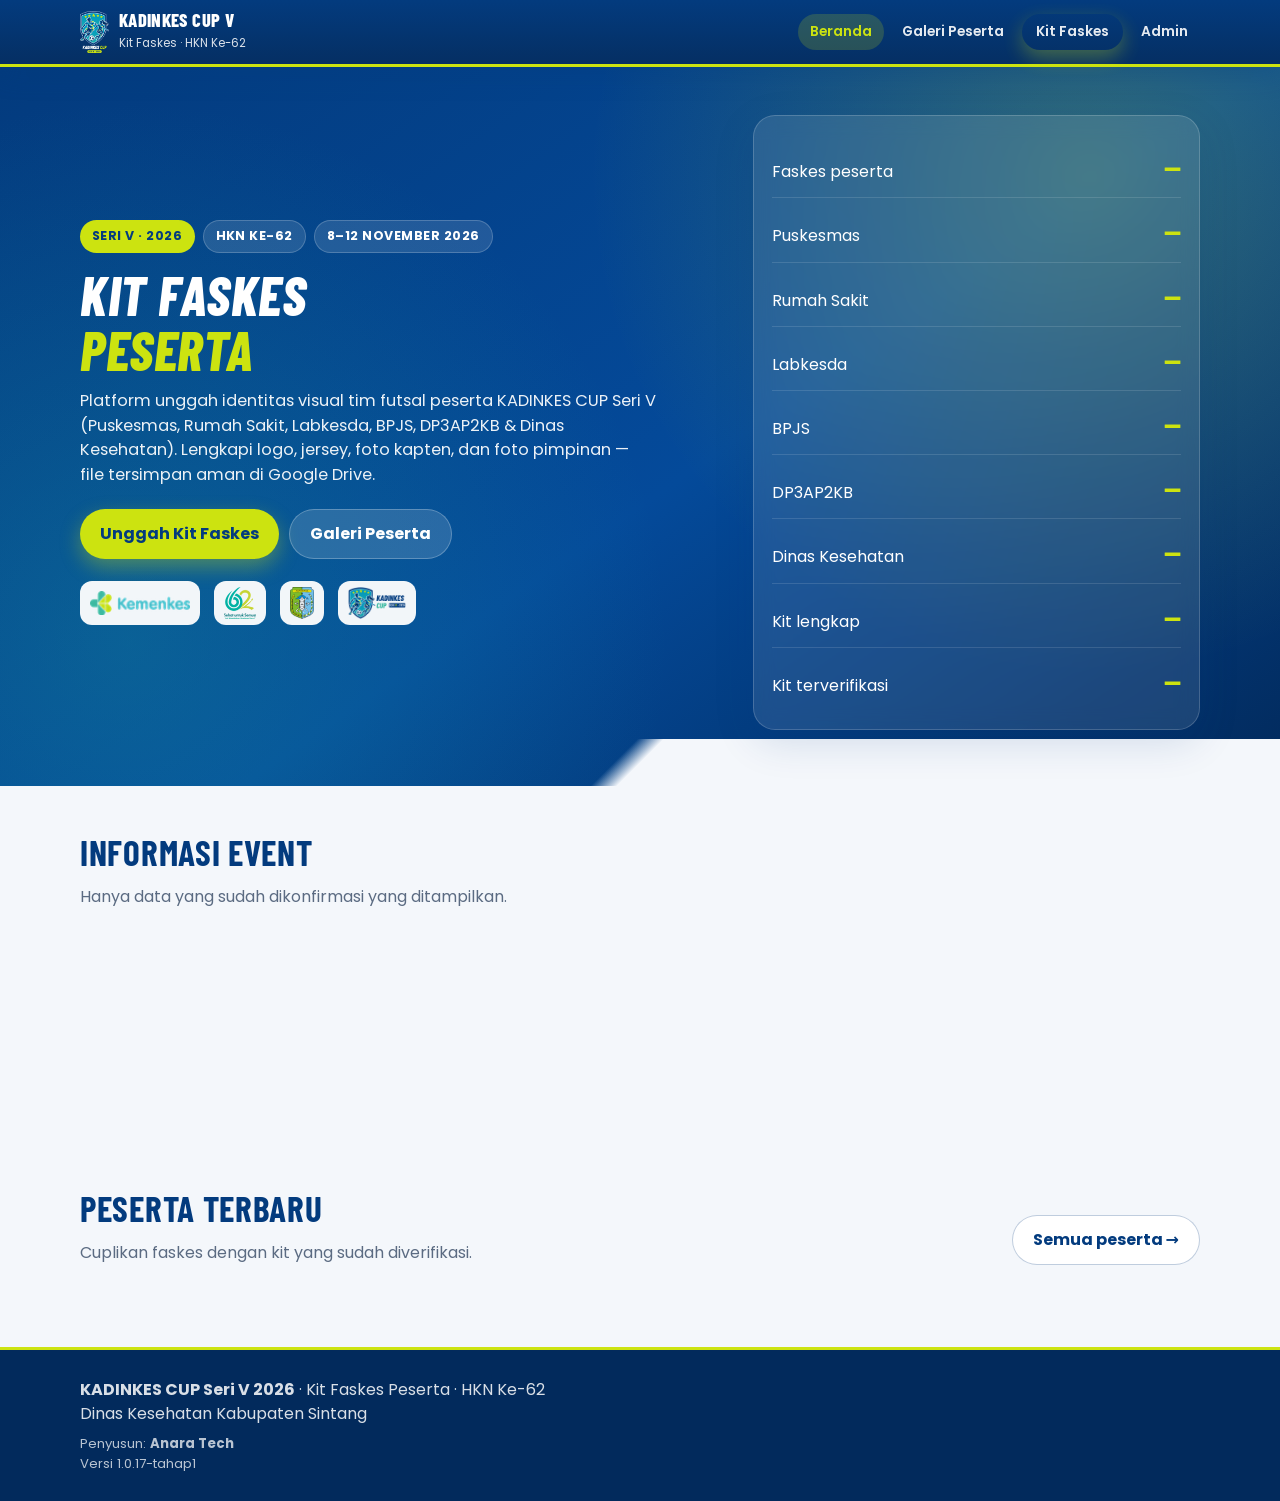
==== commit cde25f94: "v1.0.17: perbaiki pratinjau foto terpotong di lightbox" ====
--- a/index.html
+++ b/index.html
@@ -12,7 +12,7 @@
 <link rel="preconnect" href="https://fonts.googleapis.com">
 <link rel="preconnect" href="https://fonts.gstatic.com" crossorigin>
 <link href="https://fonts.googleapis.com/css2?family=Barlow+Condensed:ital,wght@0,600;0,800;1,800&family=Poppins:wght@400;500;600;700&display=swap" rel="stylesheet">
-<link rel="stylesheet" href="css/app.css?v=1.0.16">
+<link rel="stylesheet" href="css/app.css?v=1.0.17">
 <link rel="icon" href="icons/favicon.png" type="image/png">
 <link rel="apple-touch-icon" href="icons/icon-192.png">
 <link rel="manifest" href="manifest.webmanifest">
@@ -298,15 +298,15 @@
     Dinas Kesehatan Kabupaten Sintang
     <div class="credits">
       Penyusun: <strong>Anara Tech</strong><br>
-      Versi <span id="versiLabel">1.0.16</span>
+      Versi <span id="versiLabel">1.0.17</span>
     </div>
   </div>
 </footer>
 
-<script src="js/config.js?v=1.0.16"></script>
-<script src="js/demo-data.js?v=1.0.16"></script>
-<script src="js/api.js?v=1.0.16"></script>
-<script src="js/lightbox.js?v=1.0.16"></script>
-<script src="js/app.js?v=1.0.16"></script>
+<script src="js/config.js?v=1.0.17"></script>
+<script src="js/demo-data.js?v=1.0.17"></script>
+<script src="js/api.js?v=1.0.17"></script>
+<script src="js/lightbox.js?v=1.0.17"></script>
+<script src="js/app.js?v=1.0.17"></script>
 </body>
 </html>
--- a/css/app.css
+++ b/css/app.css
@@ -952,7 +952,7 @@
   box-shadow: 0 2px 8px rgba(0,0,0,.25);
 }
 html.klb-lock, html.klb-lock body { overflow: hidden; }
-.klb { position: fixed; inset: 0; z-index: 9999; display: grid; grid-template-rows: auto 1fr auto; grid-template-columns: auto 1fr auto;
+.klb { position: fixed; inset: 0; height: 100vh; height: 100dvh; z-index: 9999; display: grid; grid-template-rows: auto 1fr auto; grid-template-columns: auto 1fr auto;
   background: radial-gradient(circle at 50% 30%, rgba(26,166,160,.28), transparent 60%), rgba(2,22,52,.94);
   backdrop-filter: blur(6px); opacity: 0; transition: opacity .22s ease; touch-action: none; color: #fff; }
 .klb.open { opacity: 1; }
@@ -969,9 +969,10 @@
 .klb-nav { width: 48px; height: 48px; align-self: center; margin: 0 10px; }
 .klb.single .klb-nav { visibility: hidden; }
 .klb-stage { position: relative; display: grid; place-items: center; overflow: hidden; min-height: 0; }
-.klb-img { width: min(100%, 760px); height: auto; max-height: 100%; object-fit: contain; filter: drop-shadow(0 18px 40px rgba(0,0,0,.5)); border-radius: 14px; user-select: none;
-  opacity: 0; transform: scale(.92);
-  transition: opacity .25s ease, transform .25s ease; will-change: transform; }
+.klb-img { position: absolute; left: 50%; top: 50%; width: auto; height: auto; max-width: none; max-height: none;
+  object-fit: contain; object-position: center; border-radius: 12px; user-select: none; display: block;
+  filter: drop-shadow(0 18px 40px rgba(0,0,0,.5)); opacity: 0; transform-origin: center center;
+  transform: translate(-50%, -50%) scale(.94); transition: opacity .25s ease, transform .25s ease; will-change: transform; }
 .klb-img.in { opacity: 1; }
 .klb.zoomed .klb-img { cursor: grab; transition: opacity .25s ease; }
 .klb-spin { position: absolute; width: 46px; height: 46px; border-radius: 50%; border: 4px solid rgba(255,255,255,.18); border-top-color: #CCE310; animation: klbspin .8s linear infinite; }
@@ -983,7 +984,7 @@
 .klb-cap span { display: inline-block; margin: 0 auto; padding: 3px 12px; border-radius: 999px; background: rgba(26,166,160,.35); border: 1px solid rgba(26,166,160,.7); font-size: .88rem; }
 @media (max-width: 640px) {
   .klb { grid-template-columns: 1fr; }
-  .klb-stage { grid-column: 1; grid-row: 2; padding: 0 8px; }
+  .klb-stage { grid-column: 1; grid-row: 2; }
   .klb-nav { position: absolute; bottom: 86px; width: 44px; height: 44px; z-index: 2; }
   .klb-prev { left: 12px; } .klb-next { right: 12px; }
   .klb-btn[data-act^="zoom"] { display: none; }
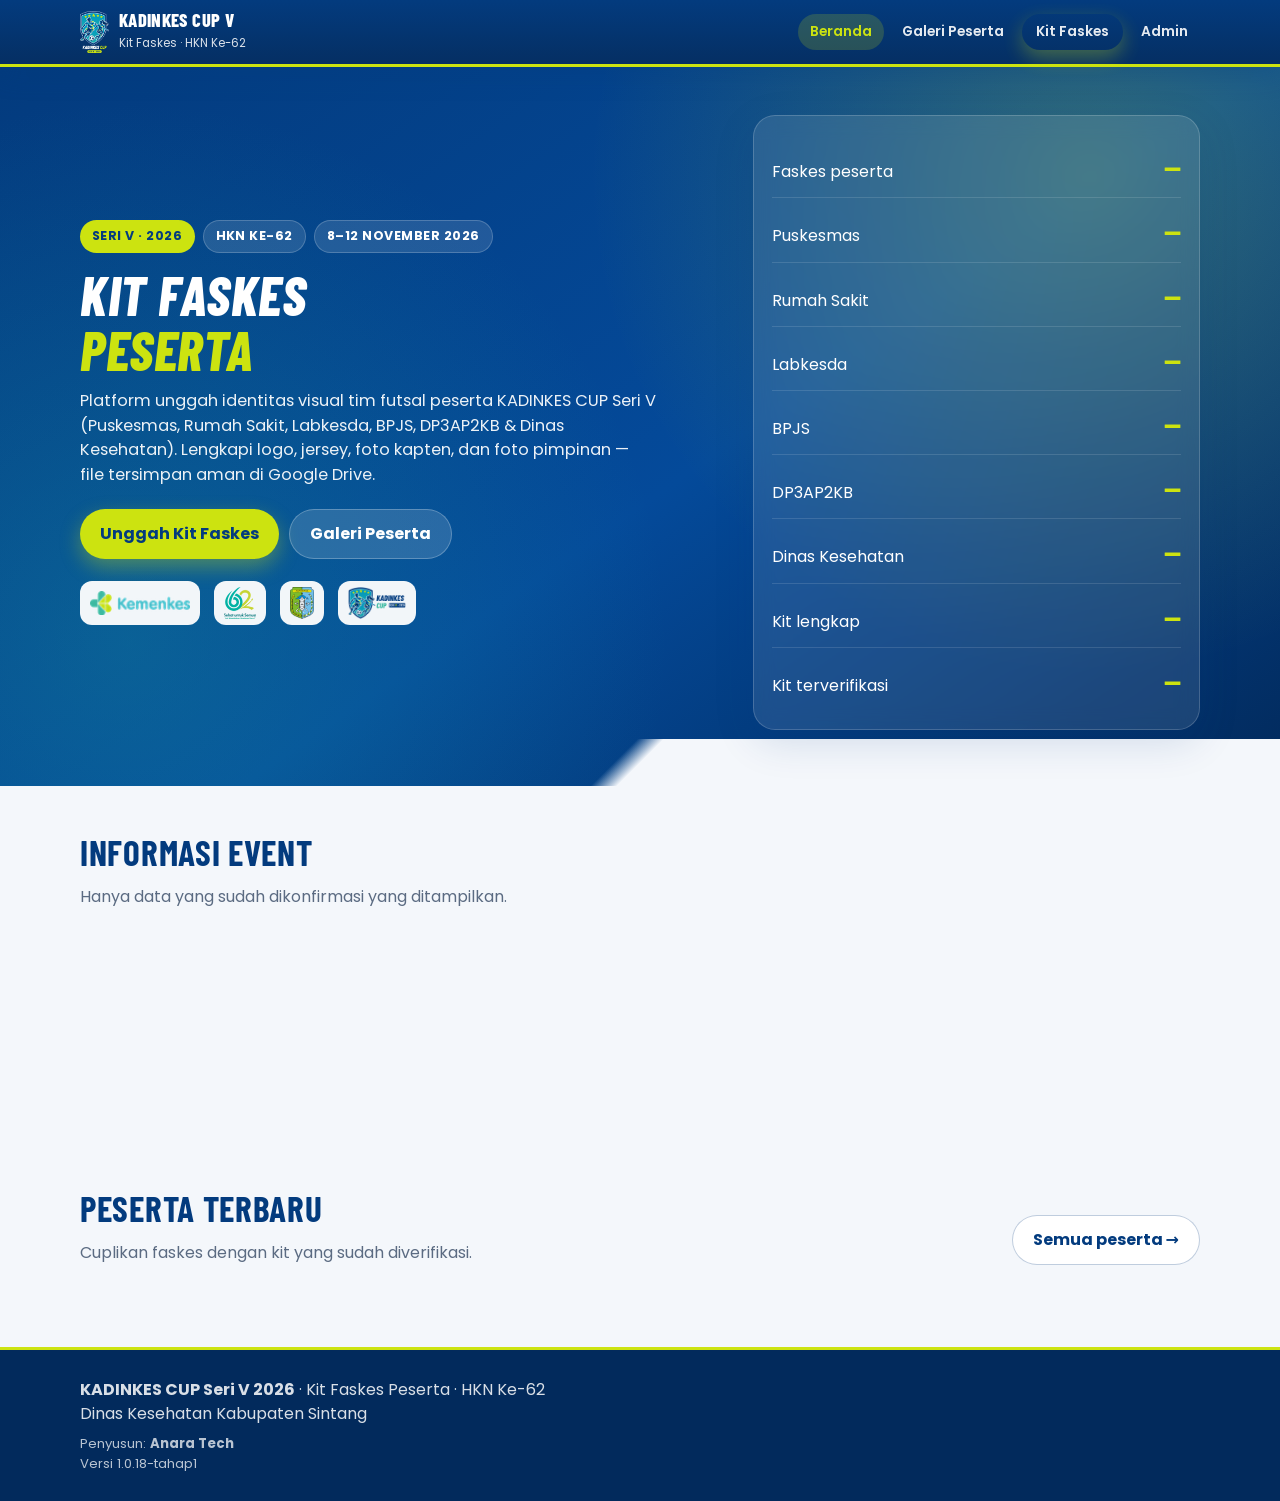
==== commit c2168b72: "Tambah kontrol admin kit sesuai jadwal dan laporan PDF terpisah. Roster jadwal yang disetujui diband" ====
--- a/index.html
+++ b/index.html
@@ -12,7 +12,7 @@
 <link rel="preconnect" href="https://fonts.googleapis.com">
 <link rel="preconnect" href="https://fonts.gstatic.com" crossorigin>
 <link href="https://fonts.googleapis.com/css2?family=Barlow+Condensed:ital,wght@0,600;0,800;1,800&family=Poppins:wght@400;500;600;700&display=swap" rel="stylesheet">
-<link rel="stylesheet" href="css/app.css?v=1.0.17">
+<link rel="stylesheet" href="css/app.css?v=1.0.18">
 <link rel="icon" href="icons/favicon.png" type="image/png">
 <link rel="apple-touch-icon" href="icons/icon-192.png">
 <link rel="manifest" href="manifest.webmanifest">
@@ -298,12 +298,12 @@
     Dinas Kesehatan Kabupaten Sintang
     <div class="credits">
       Penyusun: <strong>Anara Tech</strong><br>
-      Versi <span id="versiLabel">1.0.17</span>
+      Versi <span id="versiLabel">1.0.18</span>
     </div>
   </div>
 </footer>
 
-<script src="js/config.js?v=1.0.17"></script>
+<script src="js/config.js?v=1.0.18"></script>
 <script src="js/demo-data.js?v=1.0.17"></script>
 <script src="js/api.js?v=1.0.17"></script>
 <script src="js/lightbox.js?v=1.0.17"></script>
--- a/css/app.css
+++ b/css/app.css
@@ -990,3 +990,75 @@
   .klb-btn[data-act^="zoom"] { display: none; }
 }
 @media (prefers-reduced-motion: reduce) { .klb, .klb-img { transition: none; } }
+
+/* .btn and label.field set display, which otherwise overrides the hidden attribute. */
+.btn[hidden],
+label.field[hidden] {
+  display: none !important;
+}
+
+/* hidden attribute must win over .admin-list { display:flex } */
+#adminList[hidden],
+#arsipList[hidden],
+#adminRows[hidden],
+#kontrolPanel[hidden],
+#adminFilters[hidden] {
+  display: none !important;
+}
+
+/* Kontrol kit sesuai jadwal — admin, hanya baca */
+.kontrol-stats {
+  display: grid;
+  grid-template-columns: repeat(auto-fit, minmax(128px, 1fr));
+  gap: 8px;
+  margin: 0 0 12px;
+}
+.kontrol-stat {
+  background: #fff;
+  border: 1px solid var(--line);
+  border-radius: 14px;
+  padding: 10px 12px;
+  min-width: 0;
+}
+.kontrol-stat b {
+  display: block;
+  font-family: var(--display);
+  font-size: 1.7rem;
+  color: var(--navy);
+  line-height: 1;
+}
+.kontrol-stat span {
+  display: block;
+  margin-top: 4px;
+  color: var(--muted);
+  font-size: .75rem;
+}
+.kontrol-meta { color: var(--muted); font-size: .82rem; margin: 8px 0 12px; overflow-wrap: anywhere; }
+.kontrol-actions { display: flex; flex-wrap: wrap; gap: 8px; margin-bottom: 4px; }
+.kontrol-card {
+  background: #fff;
+  border: 1px solid var(--line);
+  border-radius: 16px;
+  padding: 12px;
+  margin-bottom: 10px;
+  min-width: 0;
+  max-width: 100%;
+}
+.kontrol-card h3 { margin: 6px 0; color: var(--navy); font-size: 1.05rem; overflow-wrap: anywhere; }
+.kontrol-kit {
+  display: grid;
+  gap: 6px;
+  margin-top: 8px;
+  padding-top: 8px;
+  border-top: 1px solid var(--line);
+  min-width: 0;
+}
+.kontrol-miss { color: var(--danger); margin: 4px 0; font-size: .86rem; overflow-wrap: anywhere; }
+.kontrol-ok { color: var(--ok); margin: 4px 0; font-size: .86rem; }
+.kontrol-outside { margin: 6px 0 0; padding-left: 18px; overflow-wrap: anywhere; }
+.kontrol-assets { margin: 4px 0; }
+#kontrolPanel, #kontrolBody { max-width: 100%; min-width: 0; }
+@media (max-width: 640px) {
+  .kontrol-stats { grid-template-columns: repeat(2, minmax(0, 1fr)); }
+  .kontrol-actions .btn { width: 100%; }
+}
